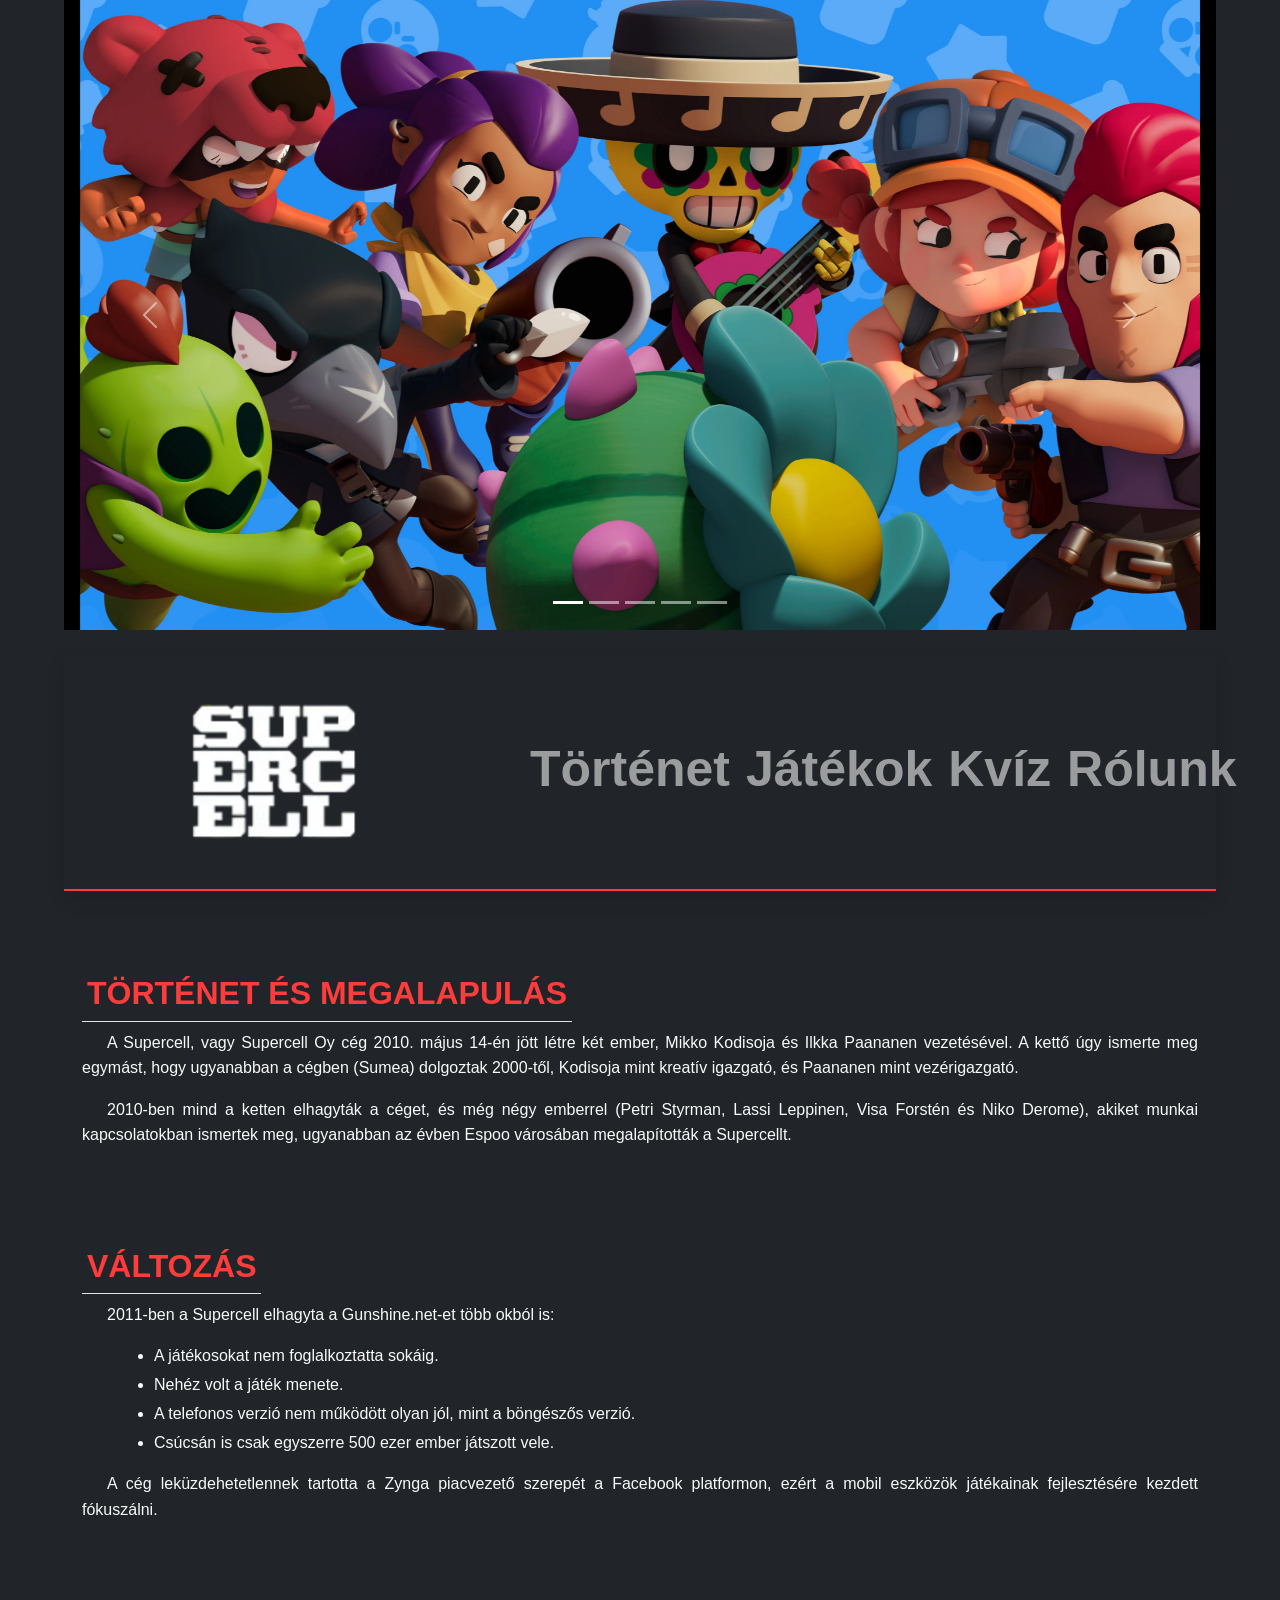
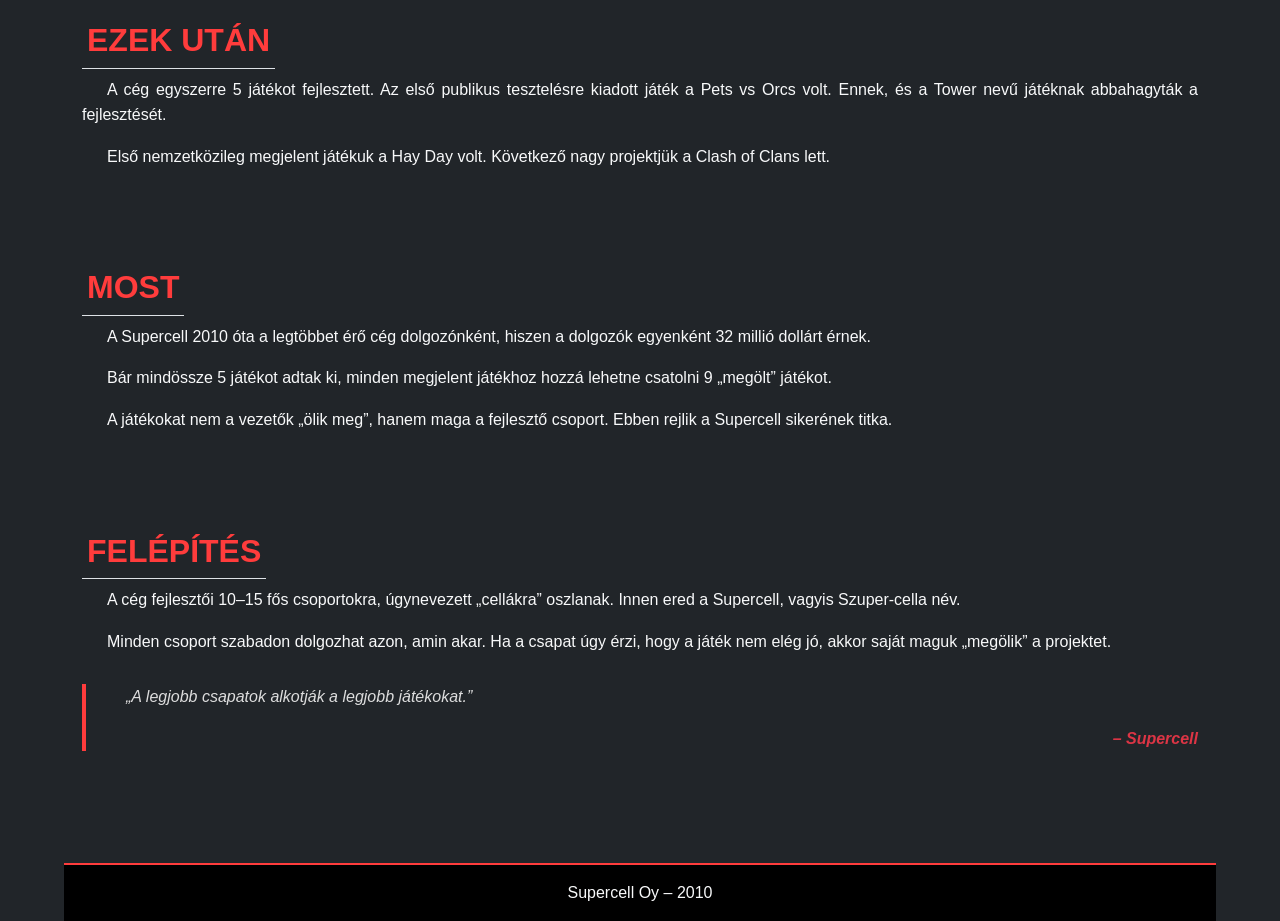
==== index.html @ cb504c32 "hamburger menü gomb" ====
<!doctype html>
<html lang="hu">
  <head>
    <meta charset="utf-8" />
    <meta name="viewport" content="width=device-width, initial-scale=1" />

    <link
      href="https://cdn.jsdelivr.net/npm/bootstrap@5.3.2/dist/css/bootstrap.min.css"
      rel="stylesheet"
    />

    <link rel="stylesheet" href="style.css" />

    <title>Supercell</title>
  </head>

  <body class="bg-dark text-light">
    <div
      id="supercellCarousel"
      class="carousel slide carousel-fade mb-4"
      data-bs-ride="carousel"
    >
      <div class="carousel-indicators">
        <button
          type="button"
          data-bs-target="#supercellCarousel"
          data-bs-slide-to="0"
          class="active"
        ></button>
        <button
          type="button"
          data-bs-target="#supercellCarousel"
          data-bs-slide-to="1"
        ></button>
        <button
          type="button"
          data-bs-target="#supercellCarousel"
          data-bs-slide-to="2"
        ></button>
        <button
          type="button"
          data-bs-target="#supercellCarousel"
          data-bs-slide-to="3"
        ></button>
        <button
          type="button"
          data-bs-target="#supercellCarousel"
          data-bs-slide-to="4"
        ></button>
      </div>

      <div class="carousel-inner">
        <div class="carousel-item active">
          <img
            src="lapozó képek/1.jpg"
            class="d-block w-100"
            alt="Supercell 1"
          />
        </div>

        <div class="carousel-item">
          <img
            src="lapozó képek/2.jpg"
            class="d-block w-100"
            alt="Supercell 2"
          />
        </div>

        <div class="carousel-item">
          <img
            src="lapozó képek/3.jpg"
            class="d-block w-100"
            alt="Supercell 3"
          />
        </div>

        <div class="carousel-item">
          <img
            src="lapozó képek/4.jpg"
            class="d-block w-100"
            alt="Supercell 4"
          />
        </div>

        <div class="carousel-item">
          <img
            src="lapozó képek/5.jpg"
            class="d-block w-100"
            alt="Supercell 5"
          />
        </div>
      </div>

      <button
        class="carousel-control-prev"
        type="button"
        data-bs-target="#supercellCarousel"
        data-bs-slide="prev"
      >
        <span class="carousel-control-prev-icon"></span>
      </button>

      <button
        class="carousel-control-next"
        type="button"
        data-bs-target="#supercellCarousel"
        data-bs-slide="next"
      >
        <span class="carousel-control-next-icon"></span>
      </button>
    </div>

    <nav class="navbar navbar-expand-lg navbar-dark bg-dark sticky-top shadow">
      <div class="container">
        <img
          src="supercell logo4.png"
          title="Supercell logó"
          alt="Supercell logó"
          class="logo"
        />
        <button
          class="navbar-toggler"
          type="button"
          data-bs-toggle="collapse"
          data-bs-target="#navmenu"
        >
          <span class="navbar-toggler-icon"></span>
        </button>

        <div
          class="collapse navbar-collapse justify-content-center"
          id="navmenu"
        >
          <ul class="navbar-nav fw-semibold">
            <li class="nav-item">
              <a class="nav-link" href="#tortenet">Történet</a>
            </li>
            <li class="nav-item">
              <a class="nav-link" href="jatekok.html">Játékok</a>
            </li>
            <li class="nav-item">
              <a class="nav-link" href="quiz.html">Kvíz</a>
            </li>
            <li class="nav-item">
              <a class="nav-link" href="rolunk.html">Rólunk</a>
            </li>
          </ul>
        </div>
      </div>
    </nav>

    <div class="container py-5">
      <h2 id="tortenet" class="border-bottom pb-2">Történet és megalapulás</h2>

      <p>
        A Supercell, vagy Supercell Oy cég 2010. május 14-én jött létre két
        ember, Mikko Kodisoja és Ilkka Paananen vezetésével. A kettő úgy ismerte
        meg egymást, hogy ugyanabban a cégben (Sumea) dolgoztak 2000-től,
        Kodisoja mint kreatív igazgató, és Paananen mint vezérigazgató.
      </p>

      <p>
        2010-ben mind a ketten elhagyták a céget, és még négy emberrel (Petri
        Styrman, Lassi Leppinen, Visa Forstén és Niko Derome), akiket munkai
        kapcsolatokban ismertek meg, ugyanabban az évben Espoo városában
        megalapították a Supercellt.
      </p>

      <h2 id="valtozas" class="mt-5 border-bottom pb-2">Változás</h2>

      <p>2011-ben a Supercell elhagyta a Gunshine.net-et több okból is:</p>

      <ul>
        <li>A játékosokat nem foglalkoztatta sokáig.</li>
        <li>Nehéz volt a játék menete.</li>
        <li>
          A telefonos verzió nem működött olyan jól, mint a böngészős verzió.
        </li>
        <li>Csúcsán is csak egyszerre 500 ezer ember játszott vele.</li>
      </ul>

      <p>
        A cég leküzdehetetlennek tartotta a Zynga piacvezető szerepét a Facebook
        platformon, ezért a mobil eszközök játékainak fejlesztésére kezdett
        fókuszálni.
      </p>

      <h2 class="mt-5 border-bottom pb-2">Ezek után</h2>

      <p>
        A cég egyszerre 5 játékot fejlesztett. Az első publikus tesztelésre
        kiadott játék a Pets vs Orcs volt. Ennek, és a Tower nevű játéknak
        abbahagyták a fejlesztését.
      </p>

      <p>
        Első nemzetközileg megjelent játékuk a Hay Day volt. Következő nagy
        projektjük a Clash of Clans lett.
      </p>

      <h2 id="most" class="mt-5 border-bottom pb-2">Most</h2>

      <p>
        A Supercell 2010 óta a legtöbbet érő cég dolgozónként, hiszen a dolgozók
        egyenként 32 millió dollárt érnek.
      </p>

      <p>
        Bár mindössze 5 játékot adtak ki, minden megjelent játékhoz hozzá
        lehetne csatolni 9 „megölt” játékot.
      </p>

      <p>
        A játékokat nem a vezetők „ölik meg”, hanem maga a fejlesztő csoport.
        Ebben rejlik a Supercell sikerének titka.
      </p>

      <h2 id="felepites" class="mt-5 border-bottom pb-2">Felépítés</h2>

      <p>
        A cég fejlesztői 10–15 fős csoportokra, úgynevezett „cellákra” oszlanak.
        Innen ered a Supercell, vagyis Szuper-cella név.
      </p>

      <p>
        Minden csoport szabadon dolgozhat azon, amin akar. Ha a csapat úgy érzi,
        hogy a játék nem elég jó, akkor saját maguk „megölik” a projektet.
      </p>

      <blockquote>
        <p>„A legjobb csapatok alkotják a legjobb játékokat.”</p>
        <p class="text-end fw-bold text-danger">– Supercell</p>
      </blockquote>
    </div>

    <footer class="bg-black text-center py-3 mt-5">
      <span class="text-light">Supercell Oy – 2010</span>
    </footer>

    <script src="https://cdn.jsdelivr.net/npm/bootstrap@5.3.2/dist/js/bootstrap.bundle.min.js"></script>
  </body>
</html>
---- style.css ----
body{
    margin: auto;
    width: 90%;
    background-color: #111;
    background-size: cover;
    background-attachment: fixed;
    color: #f1f1f1;
    font-family: Arial, Helvetica, sans-serif;
}


h1{
    color: white;
    letter-spacing: 5px;
    font-weight: bold;
    text-shadow: 0 0 10px red;   
}


h2{
    padding: 35px 5px 15px;
    font-weight: bold;
    color: #ff3c3c;
    border-bottom: 2px solid #ff3c3c;
    display: inline-block;
}

h3{
    margin-bottom: 10px;
    color: #ff3c3c;
}

h1, h2, h3, h4 {
    text-transform: uppercase;
}



p{
    text-indent: 25px;
    text-align: justify;
    line-height: 1.6;
}

ul{
    margin-left: 40px;
}

li{
    margin-bottom: 5px;
}


.navbar{
    border-bottom: 2px solid #ff3c3c;
}

.nav-link{
    transition: 0.3s;
    font-size: 50px;
}

.nav-link:hover{
    color: #ff3c3c !important;
    letter-spacing: 1px;
}


blockquote{
    font-style: italic;
    border-left: 4px solid #ff3c3c;
    padding-left: 15px;
    margin-top: 30px;
    color: #ddd;
}


footer{
    background-color: black;
    border-top: 2px solid #ff3c3c;
    padding: 10px;
}


html{
    scroll-behavior: smooth;
}

.logo{
    width: 400px;
    height: auto;
}




.carousel{
    background-color: black;
}

.carousel img{
    width: 100%;
    height: 70vh;          
    object-fit: contain;  
}
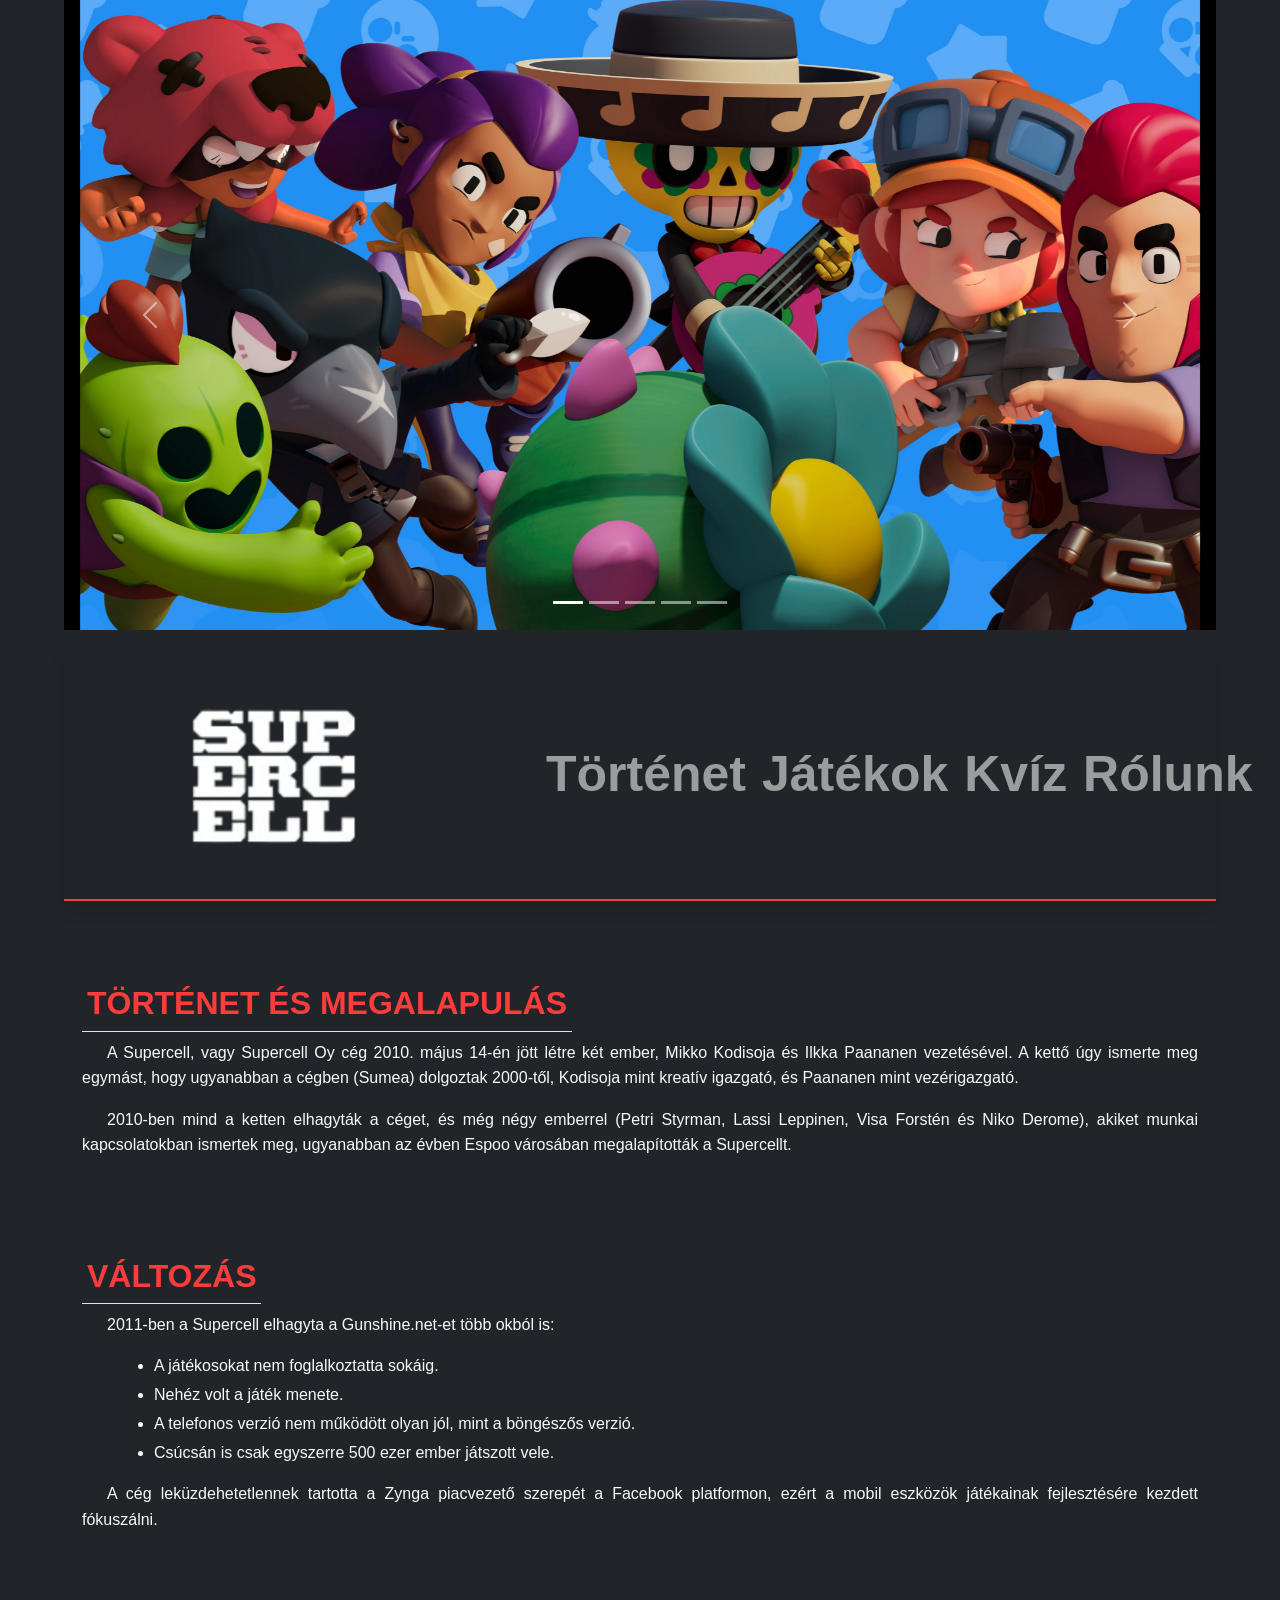
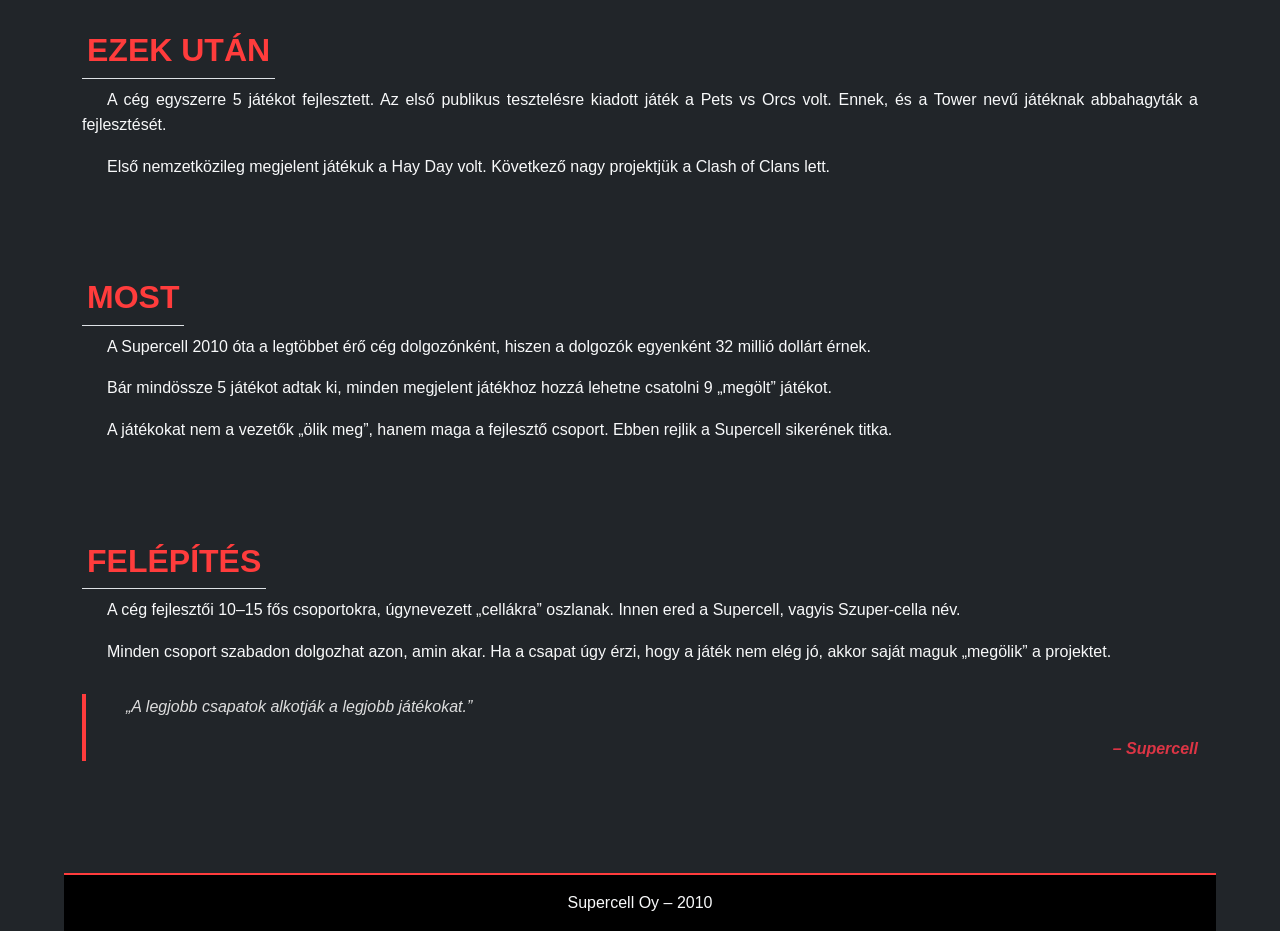
==== commit 57d9d3f8: "a supercell logo főoldalra irányít" ====
--- a/index.html
+++ b/index.html
@@ -112,12 +112,10 @@
 
     <nav class="navbar navbar-expand-lg navbar-dark bg-dark sticky-top shadow">
       <div class="container">
-        <img
-          src="supercell logo4.png"
-          title="Supercell logó"
-          alt="Supercell logó"
-          class="logo"
-        />
+        <a href="index.html" class="navbar-brand">
+  <img src="supercell logo4.png" title="Supercell logó" alt="Supercell logó" class="logo">
+</a>
+
         <button
           class="navbar-toggler"
           type="button"
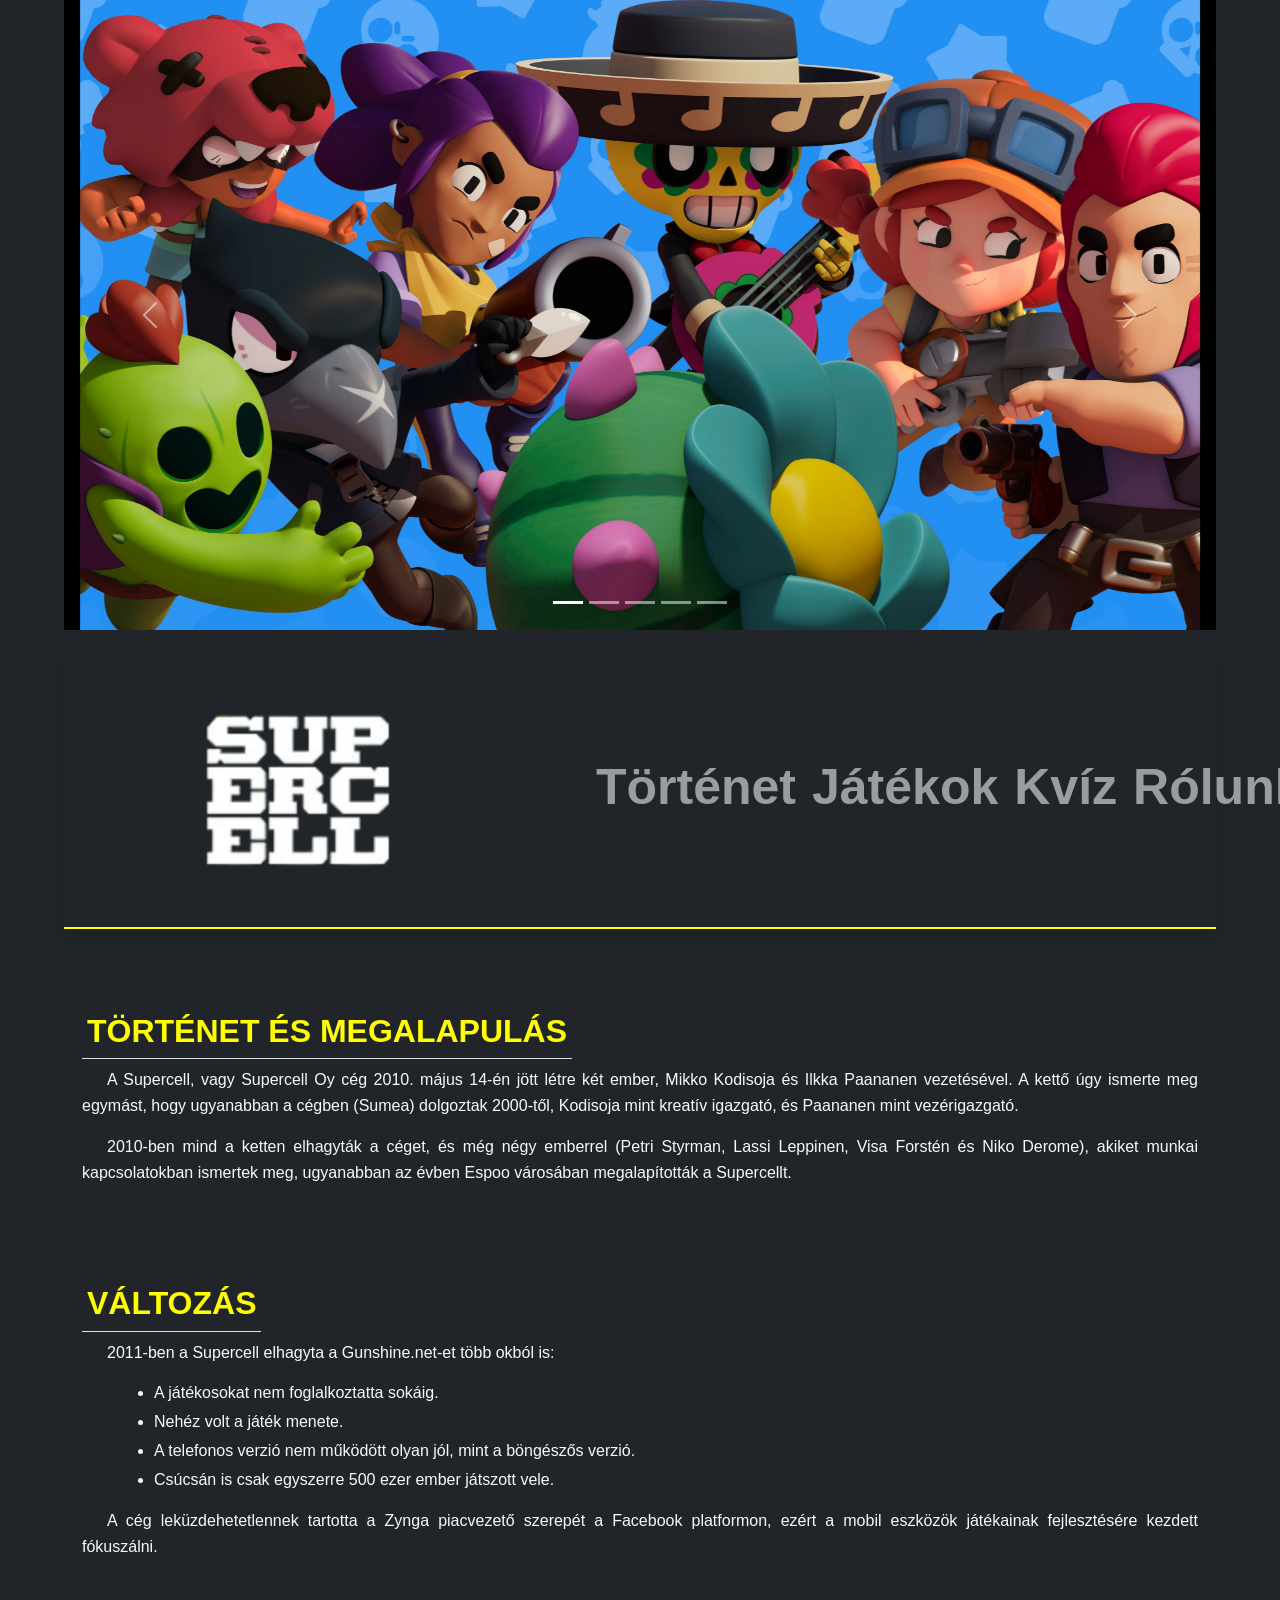
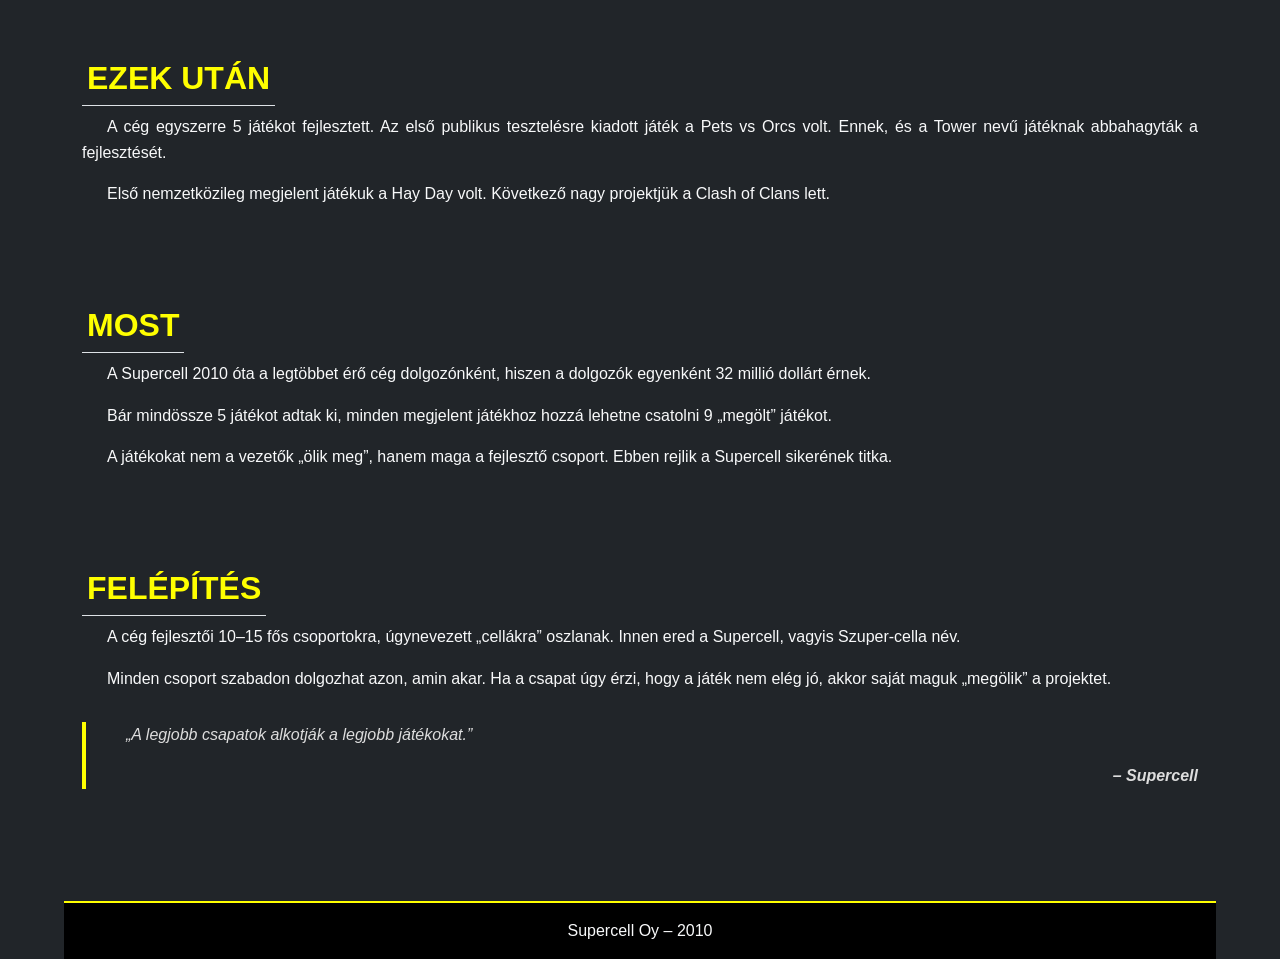
==== commit 4f8496aa: "sárga szín" ====
--- a/index.html
+++ b/index.html
@@ -227,7 +227,7 @@
 
       <blockquote>
         <p>„A legjobb csapatok alkotják a legjobb játékokat.”</p>
-        <p class="text-end fw-bold text-danger">– Supercell</p>
+        <p class="text-end fw-bold">– Supercell</p>
       </blockquote>
     </div>
 
--- a/style.css
+++ b/style.css
@@ -21,14 +21,14 @@
 h2{
     padding: 35px 5px 15px;
     font-weight: bold;
-    color: #ff3c3c;
-    border-bottom: 2px solid #ff3c3c;
+    color: yellow;
+    border-bottom: 2px solid yellow;
     display: inline-block;
 }
 
 h3{
     margin-bottom: 10px;
-    color: #ff3c3c;
+    color: yellow;
 }
 
 h1, h2, h3, h4 {
@@ -53,7 +53,7 @@
 
 
 .navbar{
-    border-bottom: 2px solid #ff3c3c;
+    border-bottom: 2px solid yellow;
 }
 
 .nav-link{
@@ -69,7 +69,7 @@
 
 blockquote{
     font-style: italic;
-    border-left: 4px solid #ff3c3c;
+    border-left: 4px solid yellow;
     padding-left: 15px;
     margin-top: 30px;
     color: #ddd;
@@ -78,7 +78,7 @@
 
 footer{
     background-color: black;
-    border-top: 2px solid #ff3c3c;
+    border-top: 2px solid yellow;
     padding: 10px;
 }
 
@@ -88,7 +88,7 @@
 }
 
 .logo{
-    width: 400px;
+    width: 50vh;
     height: auto;
 }
 
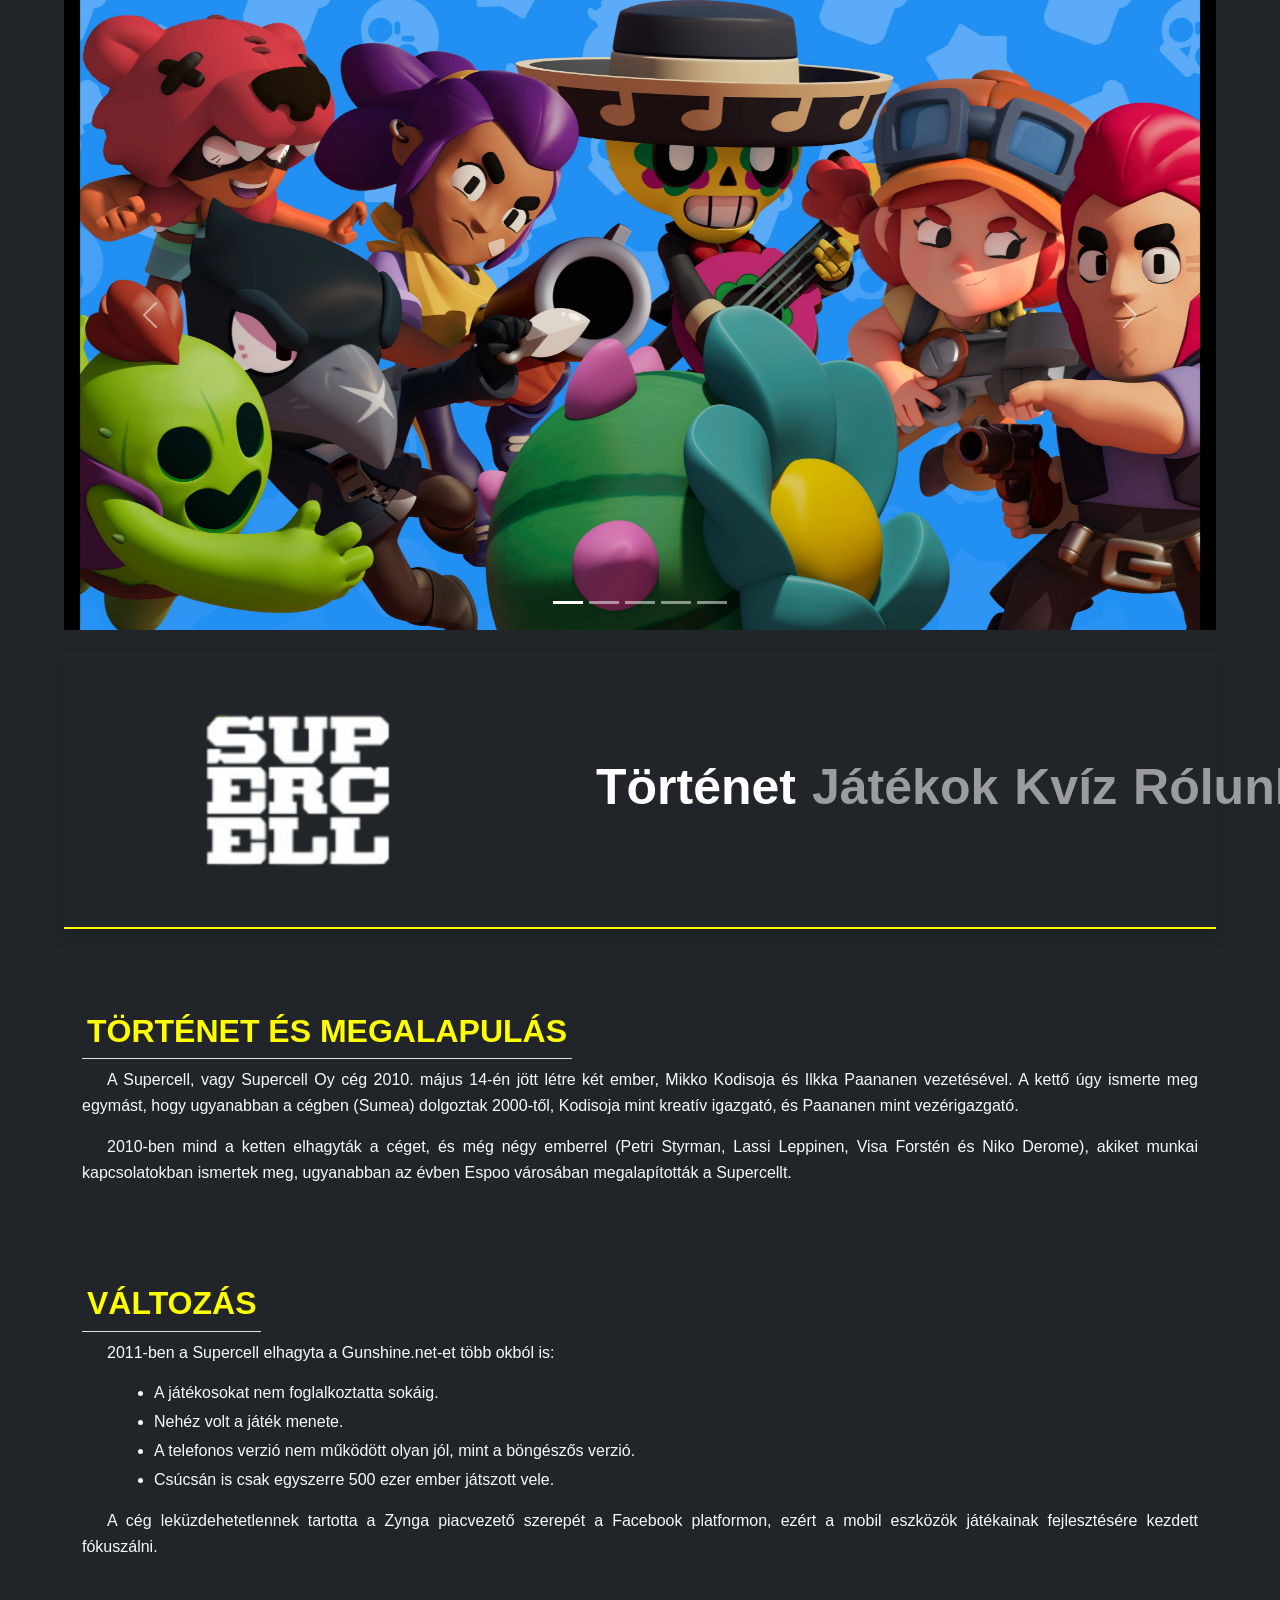
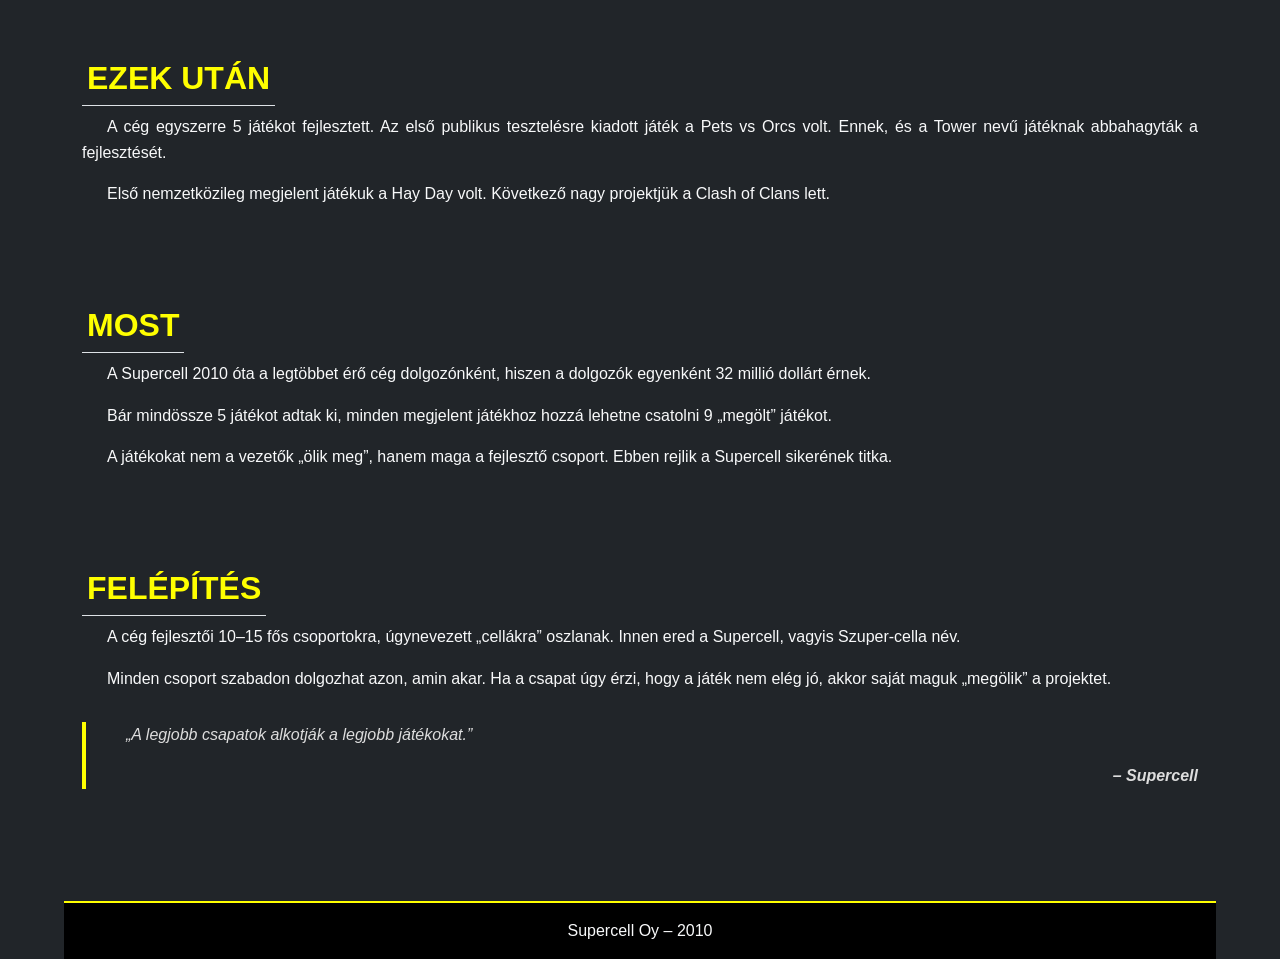
==== commit 7df501f4: "nav bar active beállitasa" ====
--- a/index.html
+++ b/index.html
@@ -131,7 +131,7 @@
         >
           <ul class="navbar-nav fw-semibold">
             <li class="nav-item">
-              <a class="nav-link" href="#tortenet">Történet</a>
+              <a class="nav-link active" href="#tortenet">Történet</a>
             </li>
             <li class="nav-item">
               <a class="nav-link" href="jatekok.html">Játékok</a>
--- a/style.css
+++ b/style.css
@@ -13,8 +13,7 @@
 h1{
     color: white;
     letter-spacing: 5px;
-    font-weight: bold;
-    text-shadow: 0 0 10px red;   
+    font-weight: bold; 
 }
 
 
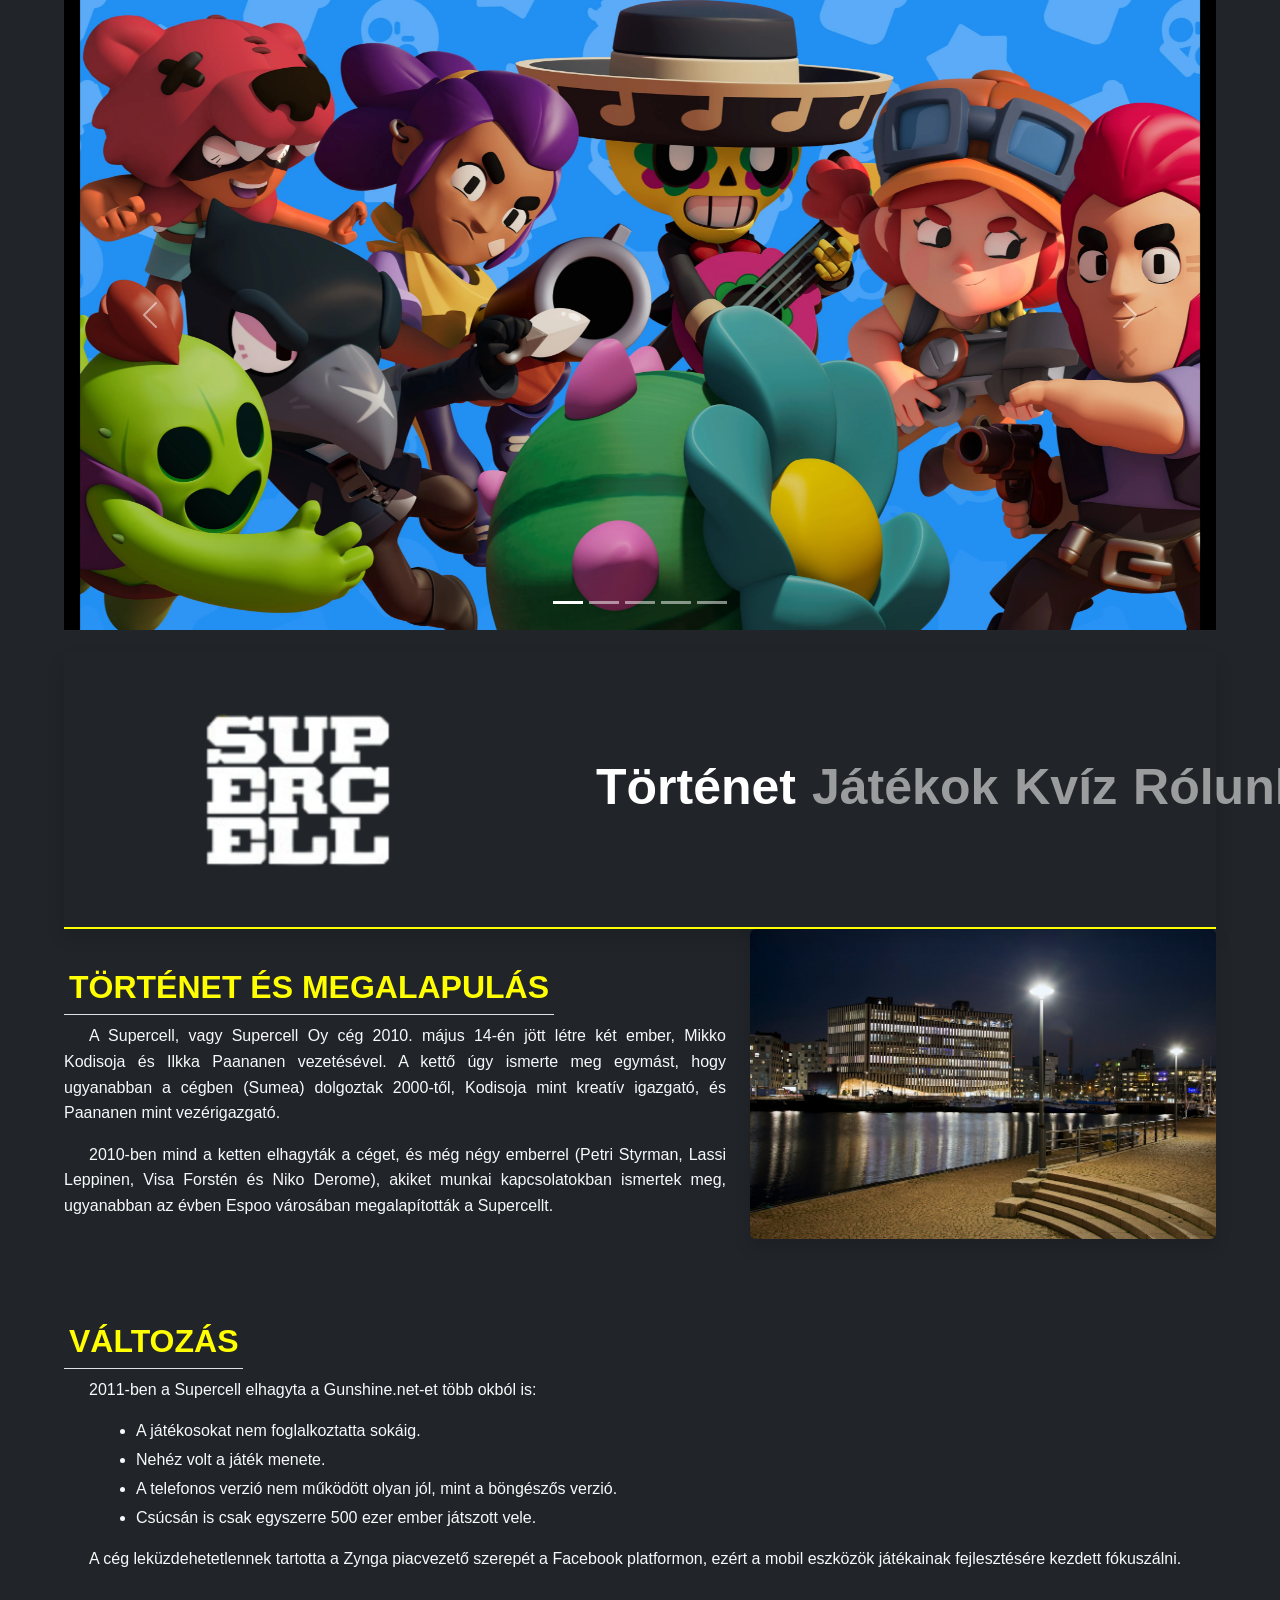
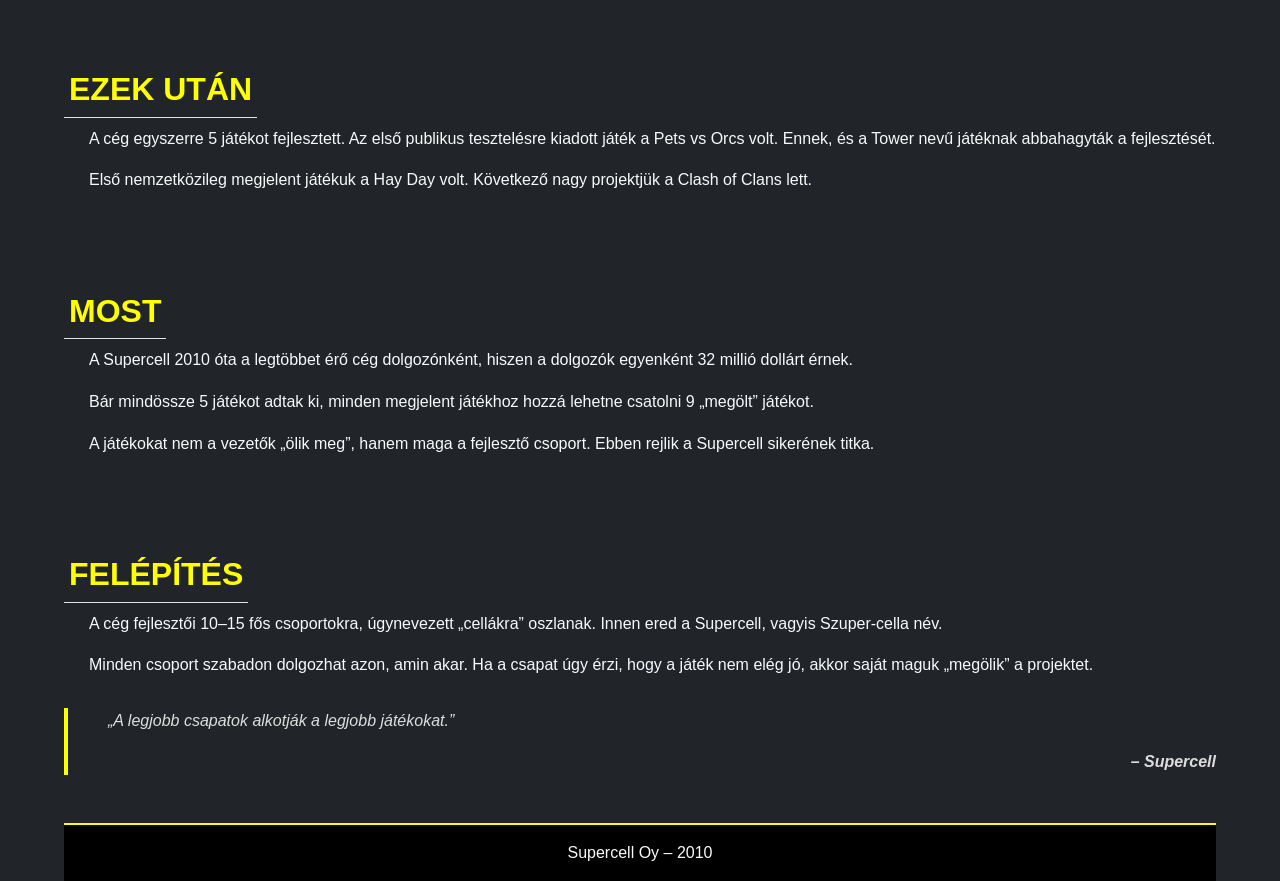
==== commit 2015aa2c: "kép hozzáadása" ====
--- a/index.html
+++ b/index.html
@@ -146,23 +146,38 @@
         </div>
       </div>
     </nav>
-
-    <div class="container py-5">
-      <h2 id="tortenet" class="border-bottom pb-2">Történet és megalapulás</h2>
-
-      <p>
-        A Supercell, vagy Supercell Oy cég 2010. május 14-én jött létre két
-        ember, Mikko Kodisoja és Ilkka Paananen vezetésével. A kettő úgy ismerte
-        meg egymást, hogy ugyanabban a cégben (Sumea) dolgoztak 2000-től,
-        Kodisoja mint kreatív igazgató, és Paananen mint vezérigazgató.
-      </p>
-
-      <p>
-        2010-ben mind a ketten elhagyták a céget, és még négy emberrel (Petri
-        Styrman, Lassi Leppinen, Visa Forstén és Niko Derome), akiket munkai
-        kapcsolatokban ismertek meg, ugyanabban az évben Espoo városában
-        megalapították a Supercellt.
-      </p>
+    
+
+
+    <div class="row align-items-center">
+
+  <div class="col-lg-7">
+
+    <h2 id="tortenet" class="border-bottom pb-2">Történet és megalapulás</h2>
+
+    <p>
+    A Supercell, vagy Supercell Oy cég 2010. május 14-én jött létre két ember, 
+    Mikko Kodisoja és Ilkka Paananen vezetésével. A kettő úgy ismerte meg egymást, 
+    hogy ugyanabban a cégben (Sumea) dolgoztak 2000-től, Kodisoja mint kreatív igazgató, 
+    és Paananen mint vezérigazgató.
+    </p>
+
+    <p>
+    2010-ben mind a ketten elhagyták a céget, és még négy emberrel 
+    (Petri Styrman, Lassi Leppinen, Visa Forstén és Niko Derome), 
+    akiket munkai kapcsolatokban ismertek meg, ugyanabban az évben 
+    Espoo városában megalapították a Supercellt.
+    </p>
+
+  </div>
+
+  <div class="col-lg-5 text-center">
+    <img src="supercell_company.jpg" alt="Supercell company"
+         class="img-fluid rounded shadow company-img">
+  </div>
+
+</div>
+
 
       <h2 id="valtozas" class="mt-5 border-bottom pb-2">Változás</h2>
 
--- a/style.css
+++ b/style.css
@@ -103,6 +103,13 @@
     height: 70vh;          
     object-fit: contain;  
 }
+.company-img{
+    display:block;
+    margin:auto;
+    max-width:700px;
+    width:100%;
+    border-radius:20px;
+}
 
 
 
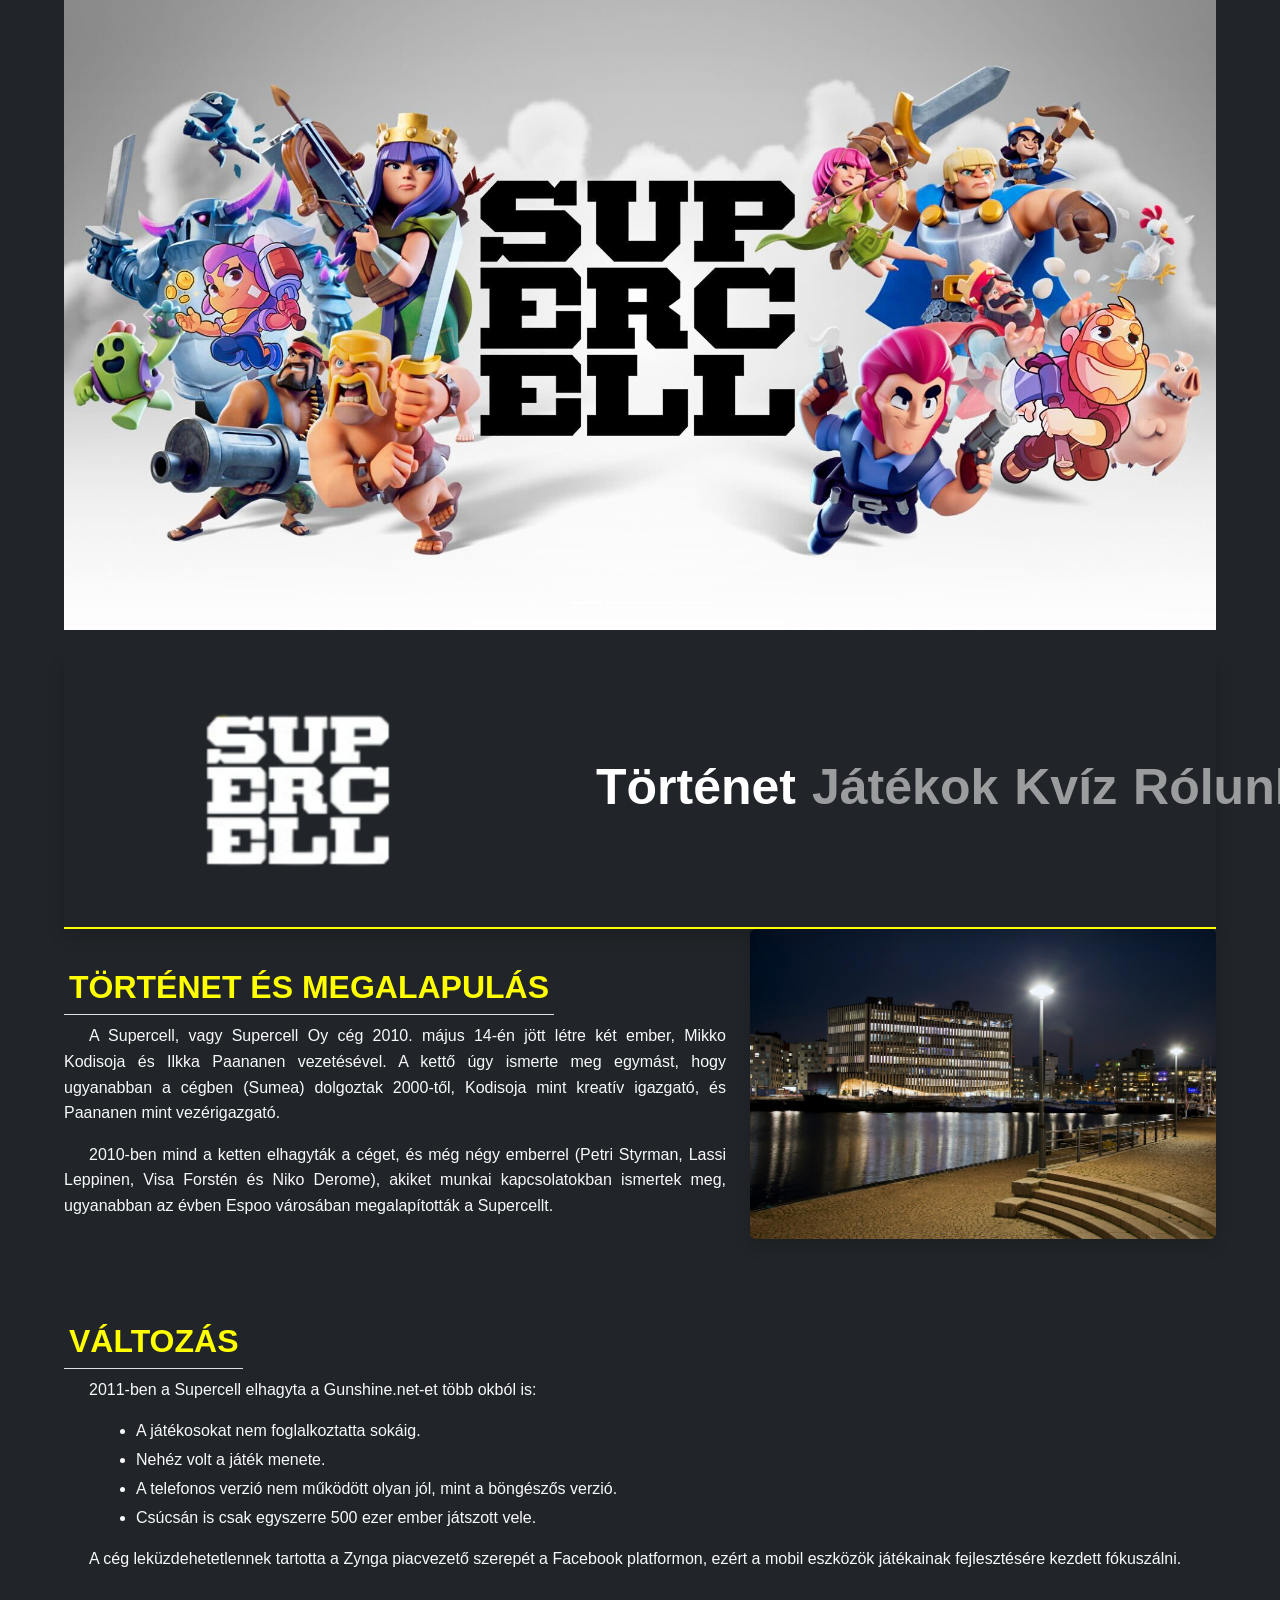
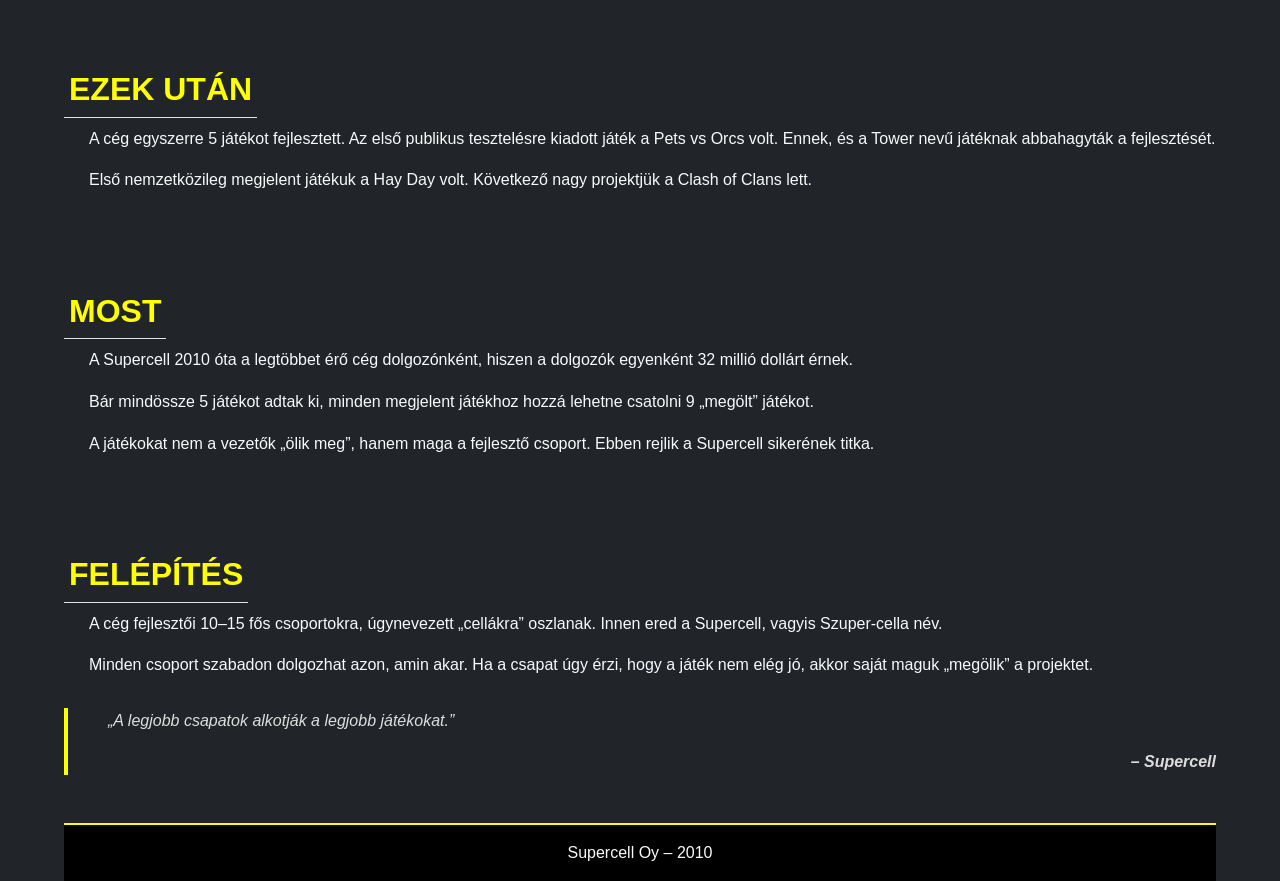
==== commit 45c74522: "carousel szerkesztése" ====
--- a/index.html
+++ b/index.html
@@ -42,17 +42,13 @@
           data-bs-target="#supercellCarousel"
           data-bs-slide-to="3"
         ></button>
-        <button
-          type="button"
-          data-bs-target="#supercellCarousel"
-          data-bs-slide-to="4"
-        ></button>
+        
       </div>
 
       <div class="carousel-inner">
         <div class="carousel-item active">
           <img
-            src="lapozó képek/1.jpg"
+            src="lapozó képek/6.jpg"
             class="d-block w-100"
             alt="Supercell 1"
           />
@@ -60,7 +56,7 @@
 
         <div class="carousel-item">
           <img
-            src="lapozó képek/2.jpg"
+            src="lapozó képek/7.jpg"
             class="d-block w-100"
             alt="Supercell 2"
           />
@@ -82,13 +78,7 @@
           />
         </div>
 
-        <div class="carousel-item">
-          <img
-            src="lapozó képek/5.jpg"
-            class="d-block w-100"
-            alt="Supercell 5"
-          />
-        </div>
+        
       </div>
 
       <button
--- a/style.css
+++ b/style.css
@@ -100,16 +100,46 @@
 
 .carousel img{
     width: 100%;
-    height: 70vh;          
-    object-fit: contain;  
+    height: 70vh;
+    object-fit: cover;  
 }
-.company-img{
+
+
+
+.supercell_company-img{
     display:block;
     margin:auto;
     max-width:700px;
     width:100%;
     border-radius:20px;
 }
+.profile{
+    width:120px;
+    height:120px;
+    object-fit:cover;
+}
+
+@media (max-width:768px){
+
+    .profile{
+        width:90px;
+        height:90px;
+    }
+
+    .card-body{
+        padding:1.2rem;
+    }
+
+    h1{
+        font-size:1.6rem;
+    }
+
+.carousel-inner img{
+        height:35vh;
+        object-fit:cover;
+    }
+
+}
 
 
 
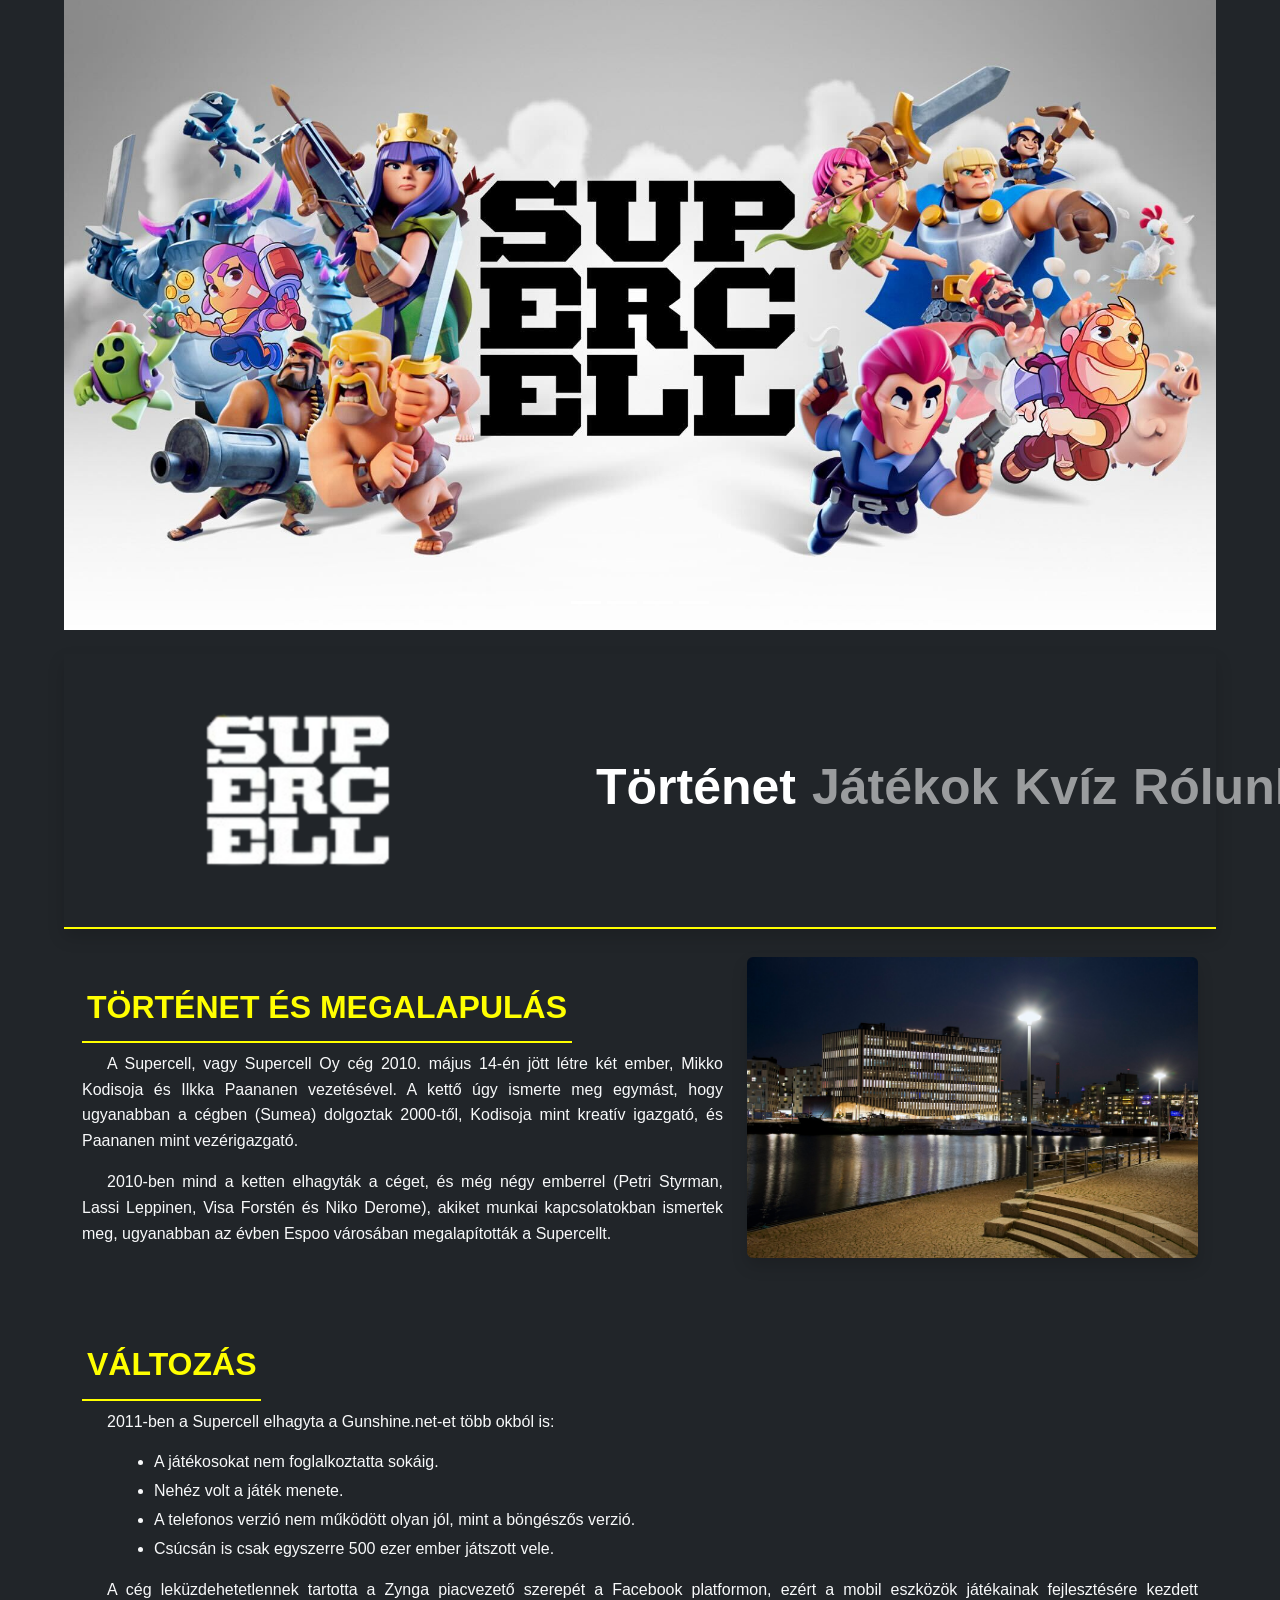
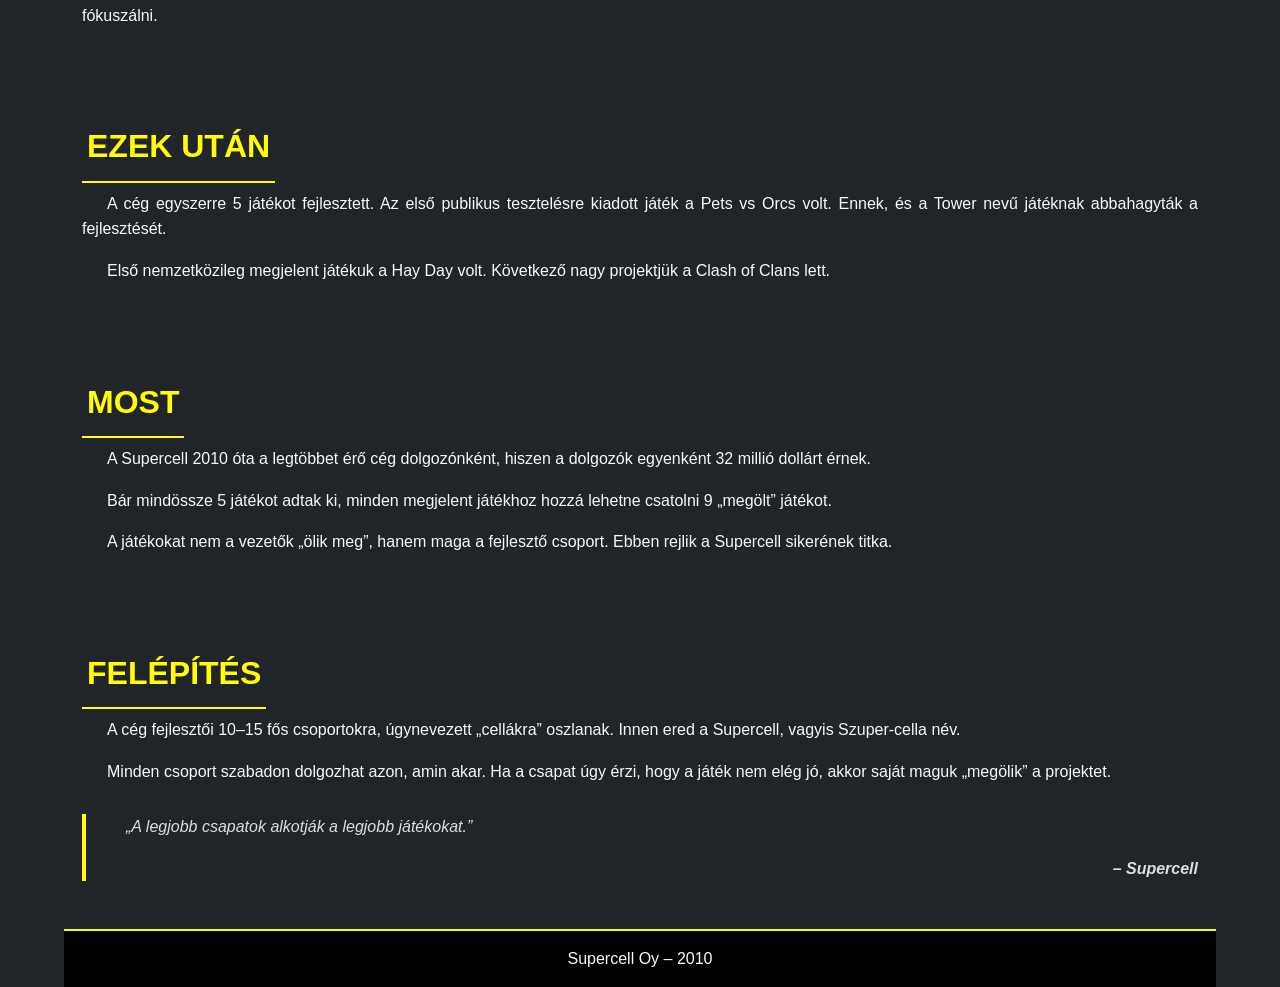
==== commit 714dba60: "főoldal navbar" ====
--- a/index.html
+++ b/index.html
@@ -1,245 +1,201 @@
 <!doctype html>
 <html lang="hu">
-  <head>
-    <meta charset="utf-8" />
-    <meta name="viewport" content="width=device-width, initial-scale=1" />
-
-    <link
-      href="https://cdn.jsdelivr.net/npm/bootstrap@5.3.2/dist/css/bootstrap.min.css"
-      rel="stylesheet"
-    />
-
-    <link rel="stylesheet" href="style.css" />
-
-    <title>Supercell</title>
-  </head>
-
-  <body class="bg-dark text-light">
-    <div
-      id="supercellCarousel"
-      class="carousel slide carousel-fade mb-4"
-      data-bs-ride="carousel"
-    >
-      <div class="carousel-indicators">
-        <button
-          type="button"
-          data-bs-target="#supercellCarousel"
-          data-bs-slide-to="0"
-          class="active"
-        ></button>
-        <button
-          type="button"
-          data-bs-target="#supercellCarousel"
-          data-bs-slide-to="1"
-        ></button>
-        <button
-          type="button"
-          data-bs-target="#supercellCarousel"
-          data-bs-slide-to="2"
-        ></button>
-        <button
-          type="button"
-          data-bs-target="#supercellCarousel"
-          data-bs-slide-to="3"
-        ></button>
-        
-      </div>
-
-      <div class="carousel-inner">
-        <div class="carousel-item active">
-          <img
-            src="lapozó képek/6.jpg"
-            class="d-block w-100"
-            alt="Supercell 1"
-          />
-        </div>
-
-        <div class="carousel-item">
-          <img
-            src="lapozó képek/7.jpg"
-            class="d-block w-100"
-            alt="Supercell 2"
-          />
-        </div>
-
-        <div class="carousel-item">
-          <img
-            src="lapozó képek/3.jpg"
-            class="d-block w-100"
-            alt="Supercell 3"
-          />
-        </div>
-
-        <div class="carousel-item">
-          <img
-            src="lapozó képek/4.jpg"
-            class="d-block w-100"
-            alt="Supercell 4"
-          />
-        </div>
-
-        
-      </div>
+<head>
+  <meta charset="utf-8" />
+  <meta name="viewport" content="width=device-width, initial-scale=1" />
+
+  <link
+    href="https://cdn.jsdelivr.net/npm/bootstrap@5.3.2/dist/css/bootstrap.min.css"
+    rel="stylesheet"
+  />
+
+  <link rel="stylesheet" href="style.css" />
+
+  <title>Supercell</title>
+</head>
+
+<body class="bg-dark text-light">
+
+<div class="page-wrap">
+
+  <div
+    id="supercellCarousel"
+    class="carousel slide carousel-fade mb-4"
+    data-bs-ride="carousel"
+  >
+    <div class="carousel-indicators">
+      <button type="button" data-bs-target="#supercellCarousel" data-bs-slide-to="0" class="active"></button>
+      <button type="button" data-bs-target="#supercellCarousel" data-bs-slide-to="1"></button>
+      <button type="button" data-bs-target="#supercellCarousel" data-bs-slide-to="2"></button>
+      <button type="button" data-bs-target="#supercellCarousel" data-bs-slide-to="3"></button>
+    </div>
+
+    <div class="carousel-inner">
+      <div class="carousel-item active">
+        <img src="lapozó képek/6.jpg" class="d-block w-100" alt="Supercell 1" />
+      </div>
+
+      <div class="carousel-item">
+        <img src="lapozó képek/7.jpg" class="d-block w-100" alt="Supercell 2" />
+      </div>
+
+      <div class="carousel-item">
+        <img src="lapozó képek/3.jpg" class="d-block w-100" alt="Supercell 3" />
+      </div>
+
+      <div class="carousel-item">
+        <img src="lapozó képek/4.jpg" class="d-block w-100" alt="Supercell 4" />
+      </div>
+    </div>
+
+    <button class="carousel-control-prev" type="button" data-bs-target="#supercellCarousel" data-bs-slide="prev">
+      <span class="carousel-control-prev-icon"></span>
+    </button>
+
+    <button class="carousel-control-next" type="button" data-bs-target="#supercellCarousel" data-bs-slide="next">
+      <span class="carousel-control-next-icon"></span>
+    </button>
+  </div>
+
+  <nav class="navbar navbar-expand-lg navbar-dark bg-dark sticky-top shadow">
+    <div class="container">
+      <a href="index.html" class="navbar-brand">
+        <img src="supercell logo4.png" title="Supercell logó" alt="Supercell logó" class="logo">
+      </a>
 
       <button
-        class="carousel-control-prev"
+        class="navbar-toggler"
         type="button"
-        data-bs-target="#supercellCarousel"
-        data-bs-slide="prev"
+        data-bs-toggle="collapse"
+        data-bs-target="#navmenu"
       >
-        <span class="carousel-control-prev-icon"></span>
+        <span class="navbar-toggler-icon"></span>
       </button>
 
-      <button
-        class="carousel-control-next"
-        type="button"
-        data-bs-target="#supercellCarousel"
-        data-bs-slide="next"
-      >
-        <span class="carousel-control-next-icon"></span>
-      </button>
-    </div>
-
-    <nav class="navbar navbar-expand-lg navbar-dark bg-dark sticky-top shadow">
-      <div class="container">
-        <a href="index.html" class="navbar-brand">
-  <img src="supercell logo4.png" title="Supercell logó" alt="Supercell logó" class="logo">
-</a>
-
-        <button
-          class="navbar-toggler"
-          type="button"
-          data-bs-toggle="collapse"
-          data-bs-target="#navmenu"
-        >
-          <span class="navbar-toggler-icon"></span>
-        </button>
-
-        <div
-          class="collapse navbar-collapse justify-content-center"
-          id="navmenu"
-        >
-          <ul class="navbar-nav fw-semibold">
-            <li class="nav-item">
-              <a class="nav-link active" href="#tortenet">Történet</a>
-            </li>
-            <li class="nav-item">
-              <a class="nav-link" href="jatekok.html">Játékok</a>
-            </li>
-            <li class="nav-item">
-              <a class="nav-link" href="quiz.html">Kvíz</a>
-            </li>
-            <li class="nav-item">
-              <a class="nav-link" href="rolunk.html">Rólunk</a>
-            </li>
-          </ul>
-        </div>
-      </div>
-    </nav>
-    
-
+      <div class="collapse navbar-collapse justify-content-center" id="navmenu">
+        <ul class="navbar-nav fw-semibold">
+          <li class="nav-item">
+            <a class="nav-link active" href="#tortenet">Történet</a>
+          </li>
+          <li class="nav-item">
+            <a class="nav-link" href="jatekok.html">Játékok</a>
+          </li>
+          <li class="nav-item">
+            <a class="nav-link" href="quiz.html">Kvíz</a>
+          </li>
+          <li class="nav-item">
+            <a class="nav-link" href="rolunk.html">Rólunk</a>
+          </li>
+        </ul>
+      </div>
+    </div>
+  </nav>
+
+  <div class="container mt-4">
 
     <div class="row align-items-center">
 
-  <div class="col-lg-7">
-
-    <h2 id="tortenet" class="border-bottom pb-2">Történet és megalapulás</h2>
-
-    <p>
-    A Supercell, vagy Supercell Oy cég 2010. május 14-én jött létre két ember, 
-    Mikko Kodisoja és Ilkka Paananen vezetésével. A kettő úgy ismerte meg egymást, 
-    hogy ugyanabban a cégben (Sumea) dolgoztak 2000-től, Kodisoja mint kreatív igazgató, 
-    és Paananen mint vezérigazgató.
-    </p>
-
-    <p>
-    2010-ben mind a ketten elhagyták a céget, és még négy emberrel 
-    (Petri Styrman, Lassi Leppinen, Visa Forstén és Niko Derome), 
-    akiket munkai kapcsolatokban ismertek meg, ugyanabban az évben 
-    Espoo városában megalapították a Supercellt.
-    </p>
+      <div class="col-lg-7">
+
+        <h2 id="tortenet">Történet és megalapulás</h2>
+
+        <p>
+        A Supercell, vagy Supercell Oy cég 2010. május 14-én jött létre két ember, 
+        Mikko Kodisoja és Ilkka Paananen vezetésével. A kettő úgy ismerte meg egymást, 
+        hogy ugyanabban a cégben (Sumea) dolgoztak 2000-től, Kodisoja mint kreatív igazgató, 
+        és Paananen mint vezérigazgató.
+        </p>
+
+        <p>
+        2010-ben mind a ketten elhagyták a céget, és még négy emberrel 
+        (Petri Styrman, Lassi Leppinen, Visa Forstén és Niko Derome), 
+        akiket munkai kapcsolatokban ismertek meg, ugyanabban az évben 
+        Espoo városában megalapították a Supercellt.
+        </p>
+
+      </div>
+
+      <div class="col-lg-5 text-center">
+        <img src="supercell_company.jpg"
+             alt="Supercell company"
+             class="img-fluid rounded shadow">
+      </div>
+
+    </div>
+
+    <h2 class="mt-5">Változás</h2>
+
+    <p>2011-ben a Supercell elhagyta a Gunshine.net-et több okból is:</p>
+
+    <ul>
+      <li>A játékosokat nem foglalkoztatta sokáig.</li>
+      <li>Nehéz volt a játék menete.</li>
+      <li>A telefonos verzió nem működött olyan jól, mint a böngészős verzió.</li>
+      <li>Csúcsán is csak egyszerre 500 ezer ember játszott vele.</li>
+    </ul>
+
+    <p>
+      A cég leküzdehetetlennek tartotta a Zynga piacvezető szerepét a Facebook
+      platformon, ezért a mobil eszközök játékainak fejlesztésére kezdett
+      fókuszálni.
+    </p>
+
+    <h2 class="mt-5">Ezek után</h2>
+
+    <p>
+      A cég egyszerre 5 játékot fejlesztett. Az első publikus tesztelésre
+      kiadott játék a Pets vs Orcs volt. Ennek, és a Tower nevű játéknak
+      abbahagyták a fejlesztését.
+    </p>
+
+    <p>
+      Első nemzetközileg megjelent játékuk a Hay Day volt. Következő nagy
+      projektjük a Clash of Clans lett.
+    </p>
+
+    <h2 class="mt-5">Most</h2>
+
+    <p>
+      A Supercell 2010 óta a legtöbbet érő cég dolgozónként, hiszen a dolgozók
+      egyenként 32 millió dollárt érnek.
+    </p>
+
+    <p>
+      Bár mindössze 5 játékot adtak ki, minden megjelent játékhoz hozzá
+      lehetne csatolni 9 „megölt” játékot.
+    </p>
+
+    <p>
+      A játékokat nem a vezetők „ölik meg”, hanem maga a fejlesztő csoport.
+      Ebben rejlik a Supercell sikerének titka.
+    </p>
+
+    <h2 class="mt-5">Felépítés</h2>
+
+    <p>
+      A cég fejlesztői 10–15 fős csoportokra, úgynevezett „cellákra” oszlanak.
+      Innen ered a Supercell, vagyis Szuper-cella név.
+    </p>
+
+    <p>
+      Minden csoport szabadon dolgozhat azon, amin akar. Ha a csapat úgy érzi,
+      hogy a játék nem elég jó, akkor saját maguk „megölik” a projektet.
+    </p>
+
+    <blockquote>
+      <p>„A legjobb csapatok alkotják a legjobb játékokat.”</p>
+      <p class="text-end fw-bold">– Supercell</p>
+    </blockquote>
 
   </div>
 
-  <div class="col-lg-5 text-center">
-    <img src="supercell_company.jpg" alt="Supercell company"
-         class="img-fluid rounded shadow company-img">
-  </div>
+  <footer class="bg-black text-center py-3 mt-5">
+    <span class="text-light">Supercell Oy – 2010</span>
+  </footer>
 
 </div>
 
-
-      <h2 id="valtozas" class="mt-5 border-bottom pb-2">Változás</h2>
-
-      <p>2011-ben a Supercell elhagyta a Gunshine.net-et több okból is:</p>
-
-      <ul>
-        <li>A játékosokat nem foglalkoztatta sokáig.</li>
-        <li>Nehéz volt a játék menete.</li>
-        <li>
-          A telefonos verzió nem működött olyan jól, mint a böngészős verzió.
-        </li>
-        <li>Csúcsán is csak egyszerre 500 ezer ember játszott vele.</li>
-      </ul>
-
-      <p>
-        A cég leküzdehetetlennek tartotta a Zynga piacvezető szerepét a Facebook
-        platformon, ezért a mobil eszközök játékainak fejlesztésére kezdett
-        fókuszálni.
-      </p>
-
-      <h2 class="mt-5 border-bottom pb-2">Ezek után</h2>
-
-      <p>
-        A cég egyszerre 5 játékot fejlesztett. Az első publikus tesztelésre
-        kiadott játék a Pets vs Orcs volt. Ennek, és a Tower nevű játéknak
-        abbahagyták a fejlesztését.
-      </p>
-
-      <p>
-        Első nemzetközileg megjelent játékuk a Hay Day volt. Következő nagy
-        projektjük a Clash of Clans lett.
-      </p>
-
-      <h2 id="most" class="mt-5 border-bottom pb-2">Most</h2>
-
-      <p>
-        A Supercell 2010 óta a legtöbbet érő cég dolgozónként, hiszen a dolgozók
-        egyenként 32 millió dollárt érnek.
-      </p>
-
-      <p>
-        Bár mindössze 5 játékot adtak ki, minden megjelent játékhoz hozzá
-        lehetne csatolni 9 „megölt” játékot.
-      </p>
-
-      <p>
-        A játékokat nem a vezetők „ölik meg”, hanem maga a fejlesztő csoport.
-        Ebben rejlik a Supercell sikerének titka.
-      </p>
-
-      <h2 id="felepites" class="mt-5 border-bottom pb-2">Felépítés</h2>
-
-      <p>
-        A cég fejlesztői 10–15 fős csoportokra, úgynevezett „cellákra” oszlanak.
-        Innen ered a Supercell, vagyis Szuper-cella név.
-      </p>
-
-      <p>
-        Minden csoport szabadon dolgozhat azon, amin akar. Ha a csapat úgy érzi,
-        hogy a játék nem elég jó, akkor saját maguk „megölik” a projektet.
-      </p>
-
-      <blockquote>
-        <p>„A legjobb csapatok alkotják a legjobb játékokat.”</p>
-        <p class="text-end fw-bold">– Supercell</p>
-      </blockquote>
-    </div>
-
-    <footer class="bg-black text-center py-3 mt-5">
-      <span class="text-light">Supercell Oy – 2010</span>
-    </footer>
-
-    <script src="https://cdn.jsdelivr.net/npm/bootstrap@5.3.2/dist/js/bootstrap.bundle.min.js"></script>
-  </body>
-</html>
+<script src="https://cdn.jsdelivr.net/npm/bootstrap@5.3.2/dist/js/bootstrap.bundle.min.js"></script>
+
+</body>
+</html>
--- a/style.css
+++ b/style.css
@@ -1,12 +1,11 @@
 
 body{
-    margin: auto;
-    width: 90%;
-    background-color: #111;
-    background-size: cover;
-    background-attachment: fixed;
-    color: #f1f1f1;
-    font-family: Arial, Helvetica, sans-serif;
+  margin: 0;
+  background-color: #111;
+  background-size: cover;
+  background-attachment: fixed;
+  color: #f1f1f1;
+  font-family: Arial, Helvetica, sans-serif;
 }
 
 
@@ -141,5 +140,70 @@
 
 }
 
-
-
+.kartya {
+max-width: 100%;
+height: auto;
+text-align: center;
+border-radius: 10px 10px 10px 10px ;
+background-color: #1f1e1e;
+
+}
+
+.kartya-kep {
+width: 120px;
+width: 120px;
+height: auto;
+display: block;
+margin: 10px auto;
+object-fit: contain;
+border-radius: 15px 15px 15px 15px;
+}
+
+.quizh3 {
+    color: white;
+}
+
+.quizcontainer {
+    border: 3px solid yellow;
+    max-width: 1300px; width: 100%;
+}
+
+#nextBtn {
+background-color: #ba112a;
+border: 1px solid black;
+}
+
+#nextBtn:hover {
+    border: 1px solid black;
+    background-color: #3bc42b;
+}
+
+#question {
+    color: white;
+    text-transform: none;
+}
+
+.form-check-label {
+    color: white;
+}
+
+.form-check-label:hover {
+    background-color: #59363b;
+}
+
+.form-check-input:hover + .form-check-label {
+    background-color: #59363b;
+    border-radius: 5px;
+}
+#result h3,
+#result p {
+    color: white;
+}
+
+.page-wrap{
+  width: 90%;
+  margin: 0 auto;
+}
+
+
+
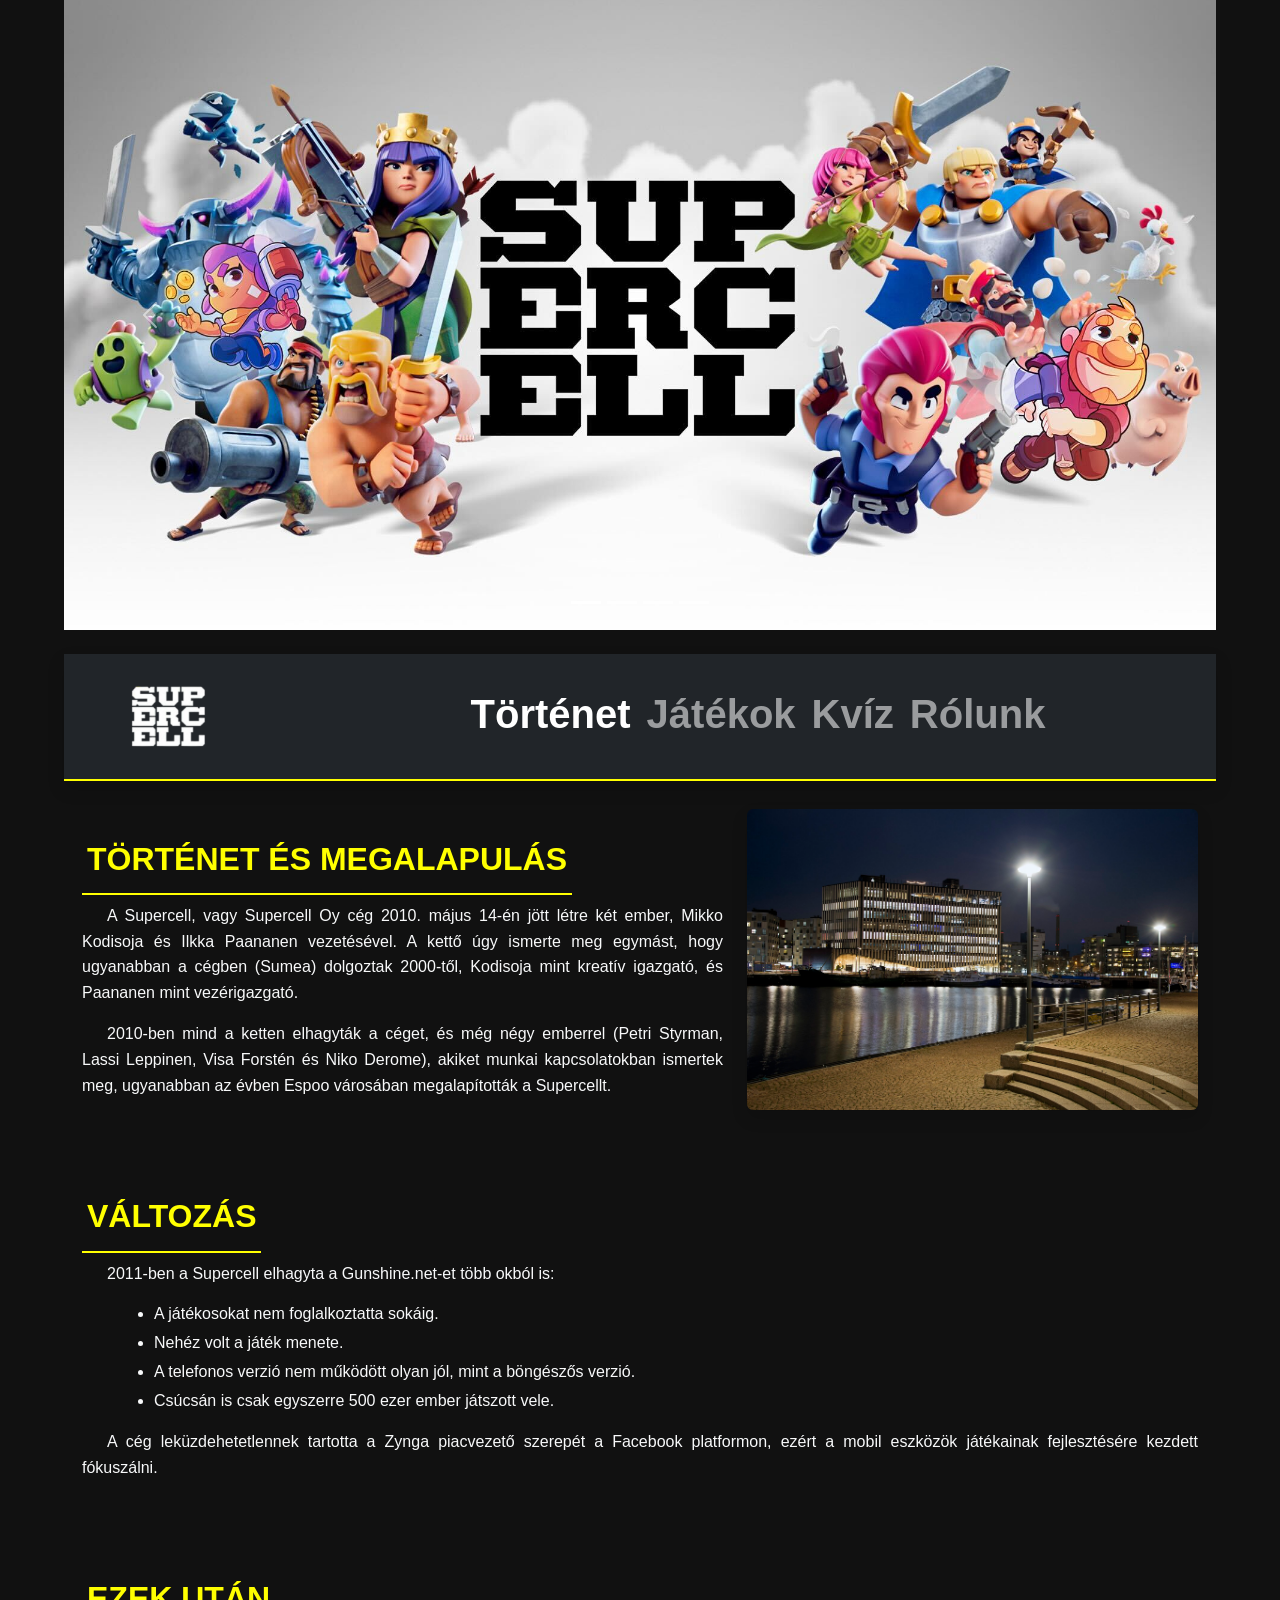
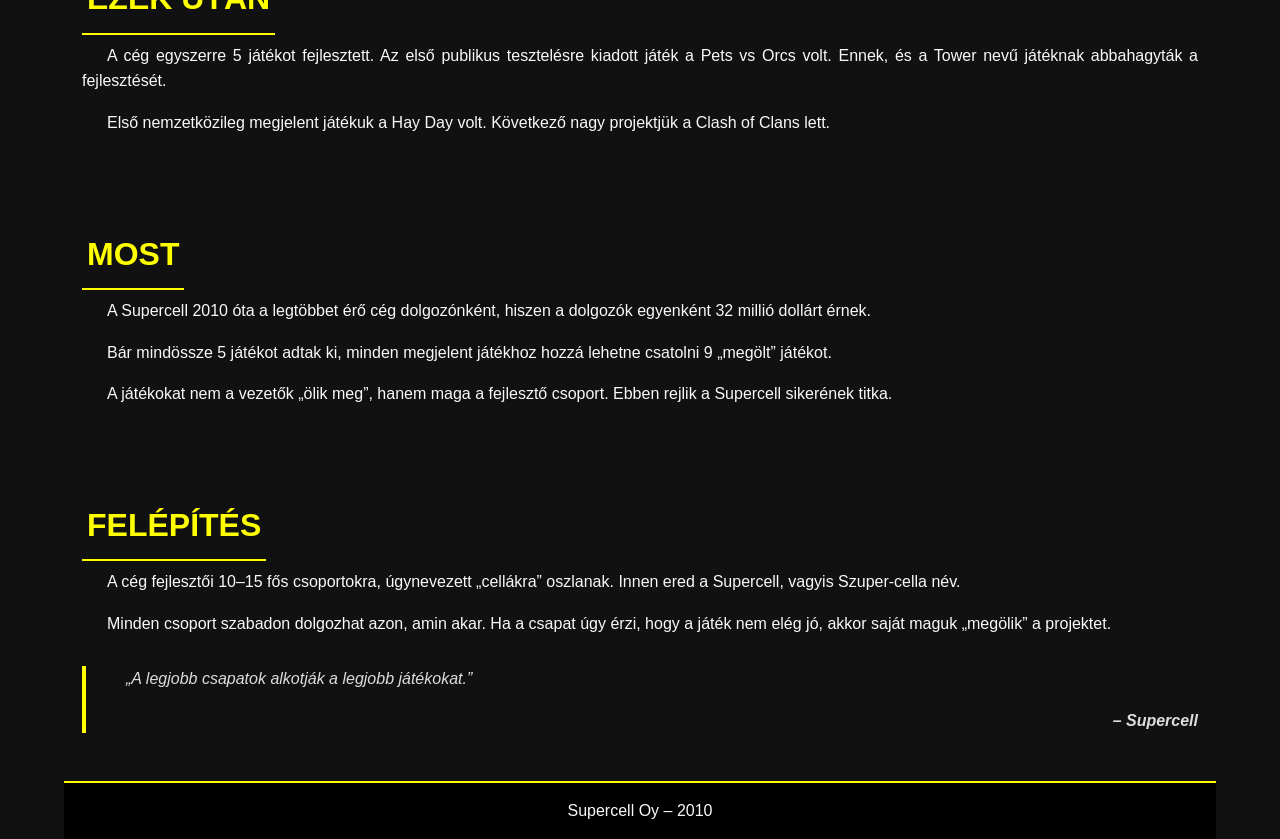
==== commit 78151f38: "index-hatter" ====
--- a/index.html
+++ b/index.html
@@ -14,7 +14,7 @@
   <title>Supercell</title>
 </head>
 
-<body class="bg-dark text-light">
+<body class="text-light">
 
 <div class="page-wrap">
 
--- a/style.css
+++ b/style.css
@@ -56,7 +56,7 @@
 
 .nav-link{
     transition: 0.3s;
-    font-size: 50px;
+    font-size: 40px;
 }
 
 .nav-link:hover{
@@ -86,7 +86,7 @@
 }
 
 .logo{
-    width: 50vh;
+    width: 20vh;
     height: auto;
 }
 
@@ -175,7 +175,7 @@
 
 #nextBtn:hover {
     border: 1px solid black;
-    background-color: #3bc42b;
+    background-color: #a00c22;
 }
 
 #question {
